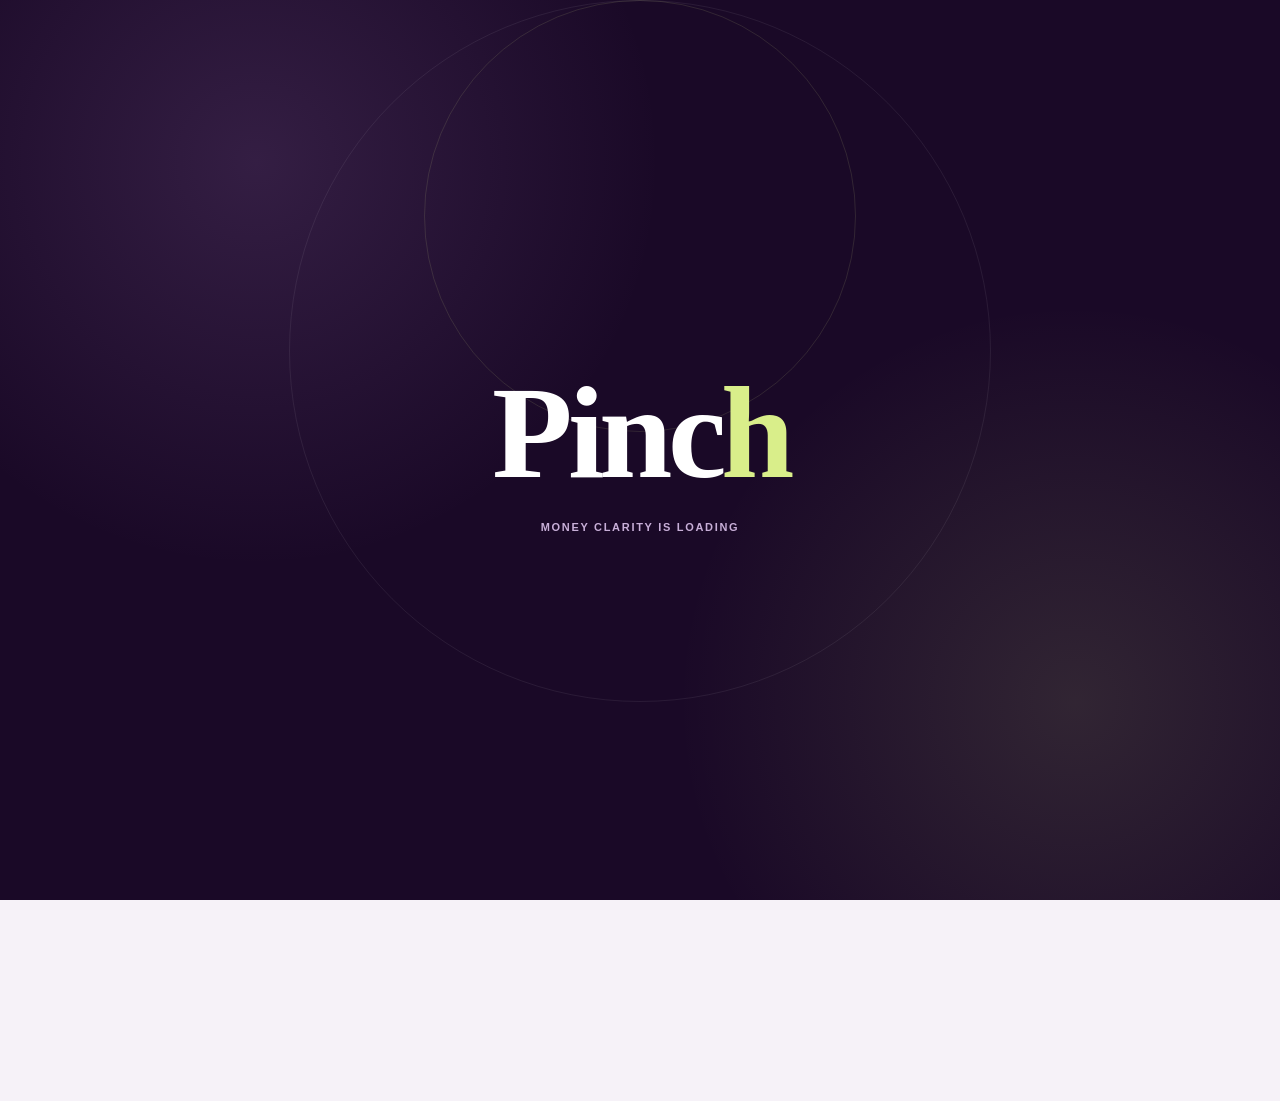
==== index.html @ 9c38a136 "Build the Pinch student finance dashboard" ====
<!doctype html>
<html lang="en">
  <head>
    <meta charset="UTF-8" />
    <meta name="viewport" content="width=device-width, initial-scale=1.0" />
    <meta
      name="description"
      content="Pinch helps college students understand their money, track connected accounts, and build SMART financial goals."
    />
    <meta name="theme-color" content="#241033" />
    <title>Pinch — Student money, made clearer</title>
    <link rel="stylesheet" href="styles.css" />
  </head>
  <body>
    <a class="skip-link" href="#main-content">Skip to dashboard</a>

    <div class="loader" id="loader" aria-label="Loading Pinch" role="status">
      <div class="loader-word" aria-hidden="true">
        <span>P</span><span>i</span><span>n</span><span>c</span><span>h</span>
      </div>
      <p>Money clarity is loading</p>
    </div>

    <div class="app" id="app" aria-hidden="true">
      <aside class="sidebar">
        <a class="wordmark" href="#" aria-label="Pinch home">
          <span class="wordmark-dot" aria-hidden="true"></span>
          Pinch
        </a>

        <nav class="sidebar-nav" aria-label="Primary navigation">
          <p class="nav-label">Your space</p>
          <a class="nav-link is-active" href="#overview" aria-current="page">
            <span class="nav-symbol" aria-hidden="true">⌂</span>
            Overview
          </a>
          <a class="nav-link" href="#accounts">
            <span class="nav-symbol" aria-hidden="true">▣</span>
            Accounts
          </a>
          <a class="nav-link" href="#goals">
            <span class="nav-symbol" aria-hidden="true">◎</span>
            SMART goals
          </a>
          <a class="nav-link" href="#activity">
            <span class="nav-symbol" aria-hidden="true">↕</span>
            Activity
          </a>
        </nav>

        <article class="sidebar-callout">
          <div class="callout-icon" aria-hidden="true">✦</div>
          <p class="eyebrow light">Weekly check-in</p>
          <h2>You’re $24 under your dining plan.</h2>
          <button type="button" id="review-spending">Review spending <span aria-hidden="true">→</span></button>
        </article>

        <button class="student-profile" type="button" aria-label="Open profile settings">
          <span class="avatar">MS</span>
          <span class="student-profile-copy">
            <strong>Maya S.</strong>
            <small>State University · 2028</small>
          </span>
          <span aria-hidden="true">•••</span>
        </button>
      </aside>

      <div class="workspace">
        <header class="mobile-header">
          <a class="wordmark" href="#" aria-label="Pinch home">
            <span class="wordmark-dot" aria-hidden="true"></span>
            Pinch
          </a>
          <button class="button button-primary button-small" type="button" data-open-transaction>
            <span aria-hidden="true">＋</span> Add
          </button>
        </header>

        <main id="main-content" tabindex="-1">
          <section class="page-heading" id="overview">
            <div>
              <p class="eyebrow" id="today-label">Sunday, October 18</p>
              <h1>Good <span id="day-period">morning</span>, Maya.</h1>
              <p>Here’s how your money is looking between classes.</p>
            </div>
            <div class="heading-actions">
              <button class="icon-button notification-button" type="button" aria-label="Notifications">
                <span aria-hidden="true">♢</span>
                <i aria-hidden="true"></i>
              </button>
              <button class="button button-primary" type="button" data-open-transaction>
                <span aria-hidden="true">＋</span> Add transaction
              </button>
            </div>
          </section>

          <section class="dashboard-grid" aria-label="Financial overview">
            <article class="balance-card">
              <div class="card-topline">
                <div>
                  <p class="eyebrow light">Total balance</p>
                  <div class="balance-amount">
                    <strong class="private-money" id="total-balance">$2,846.20</strong>
                    <button class="privacy-button" id="privacy-button" type="button" aria-label="Hide money amounts" aria-pressed="false">
                      <span aria-hidden="true">◉</span>
                    </button>
                  </div>
                </div>
                <span class="change-pill"><span aria-hidden="true">↗</span> 8.4%</span>
              </div>

              <p class="balance-note">Across 3 connected accounts</p>

              <div class="balance-breakdown">
                <div>
                  <span>Safe to spend</span>
                  <strong class="private-money" id="safe-to-spend">$486.20</strong>
                </div>
                <div>
                  <span>Set aside for goals</span>
                  <strong class="private-money" id="goal-total">$1,120.00</strong>
                </div>
              </div>

              <div class="balance-orbit orbit-a" aria-hidden="true"></div>
              <div class="balance-orbit orbit-b" aria-hidden="true"></div>
            </article>

            <article class="panel spending-panel" id="activity">
              <div class="panel-heading">
                <div>
                  <p class="eyebrow">Spending pulse</p>
                  <h2 id="spending-title">This month</h2>
                </div>
                <label class="select-wrap">
                  <span class="sr-only">Spending period</span>
                  <select id="spending-period">
                    <option value="week">Week</option>
                    <option value="month" selected>Month</option>
                    <option value="semester">Semester</option>
                  </select>
                </label>
              </div>

              <div class="spending-summary">
                <strong class="private-money" id="spending-amount">$742.80</strong>
                <span id="spending-comparison">12% less than last month</span>
              </div>

              <div class="bar-chart" id="spending-chart" role="img" aria-label="Monthly spending bar chart"></div>
              <div class="chart-labels" id="chart-labels" aria-hidden="true"></div>
            </article>

            <article class="panel accounts-panel" id="accounts">
              <div class="panel-heading">
                <div>
                  <p class="eyebrow">Connected accounts</p>
                  <h2>Your banks</h2>
                </div>
                <button class="text-button" id="connect-account" type="button">Connect <span aria-hidden="true">＋</span></button>
              </div>

              <div class="account-list" id="account-list">
                <div class="account-row">
                  <span class="account-icon checking" aria-hidden="true">C</span>
                  <div class="account-copy">
                    <strong>Campus Checking</strong>
                    <span>•••• 2048 · Updated now</span>
                  </div>
                  <strong class="private-money account-balance">$1,486.20</strong>
                </div>
                <div class="account-row">
                  <span class="account-icon savings" aria-hidden="true">S</span>
                  <div class="account-copy">
                    <strong>Student Savings</strong>
                    <span>•••• 7712 · Updated now</span>
                  </div>
                  <strong class="private-money account-balance">$1,320.00</strong>
                </div>
                <div class="account-row">
                  <span class="account-icon cash" aria-hidden="true">$</span>
                  <div class="account-copy">
                    <strong>Cash wallet</strong>
                    <span>Manually tracked</span>
                  </div>
                  <strong class="private-money account-balance">$40.00</strong>
                </div>
              </div>

              <button class="account-footer" id="manage-accounts" type="button">
                Manage connected accounts <span aria-hidden="true">→</span>
              </button>
            </article>

            <article class="panel goals-panel" id="goals">
              <div class="panel-heading">
                <div>
                  <p class="eyebrow">SMART goals</p>
                  <h2>What you’re building</h2>
                </div>
                <button class="button button-secondary button-small" type="button" data-open-goal>
                  <span aria-hidden="true">＋</span> New goal
                </button>
              </div>

              <div class="goal-list" id="goal-list"></div>
            </article>

            <article class="panel insight-panel">
              <div class="insight-symbol" aria-hidden="true">✦</div>
              <div>
                <p class="eyebrow">Pinch insight</p>
                <h2>Your weekend spending is trending down.</h2>
                <p>Keeping this pace could put an extra <strong class="private-money">$68</strong> toward your emergency fund this month.</p>
              </div>
              <button class="text-button" id="use-insight" type="button">Move $68 to goal <span aria-hidden="true">→</span></button>
            </article>
          </section>
        </main>

        <nav class="mobile-nav" aria-label="Mobile navigation">
          <a class="mobile-nav-link is-active" href="#overview"><span aria-hidden="true">⌂</span>Home</a>
          <a class="mobile-nav-link" href="#accounts"><span aria-hidden="true">▣</span>Accounts</a>
          <a class="mobile-nav-link" href="#goals"><span aria-hidden="true">◎</span>Goals</a>
          <a class="mobile-nav-link" href="#activity"><span aria-hidden="true">↕</span>Activity</a>
        </nav>
      </div>
    </div>

    <dialog class="modal" id="transaction-modal" aria-labelledby="transaction-title">
      <form id="transaction-form" method="dialog">
        <div class="modal-heading">
          <div>
            <p class="eyebrow">Quick update</p>
            <h2 id="transaction-title">Add a transaction</h2>
          </div>
          <button class="modal-close" type="button" data-close-modal aria-label="Close dialog">×</button>
        </div>

        <div class="segmented-control" aria-label="Transaction type">
          <button class="segment is-active" type="button" data-transaction-type="expense">Money out</button>
          <button class="segment" type="button" data-transaction-type="income">Money in</button>
        </div>
        <input id="transaction-type" type="hidden" value="expense" />

        <label class="amount-input">
          <span>Amount</span>
          <div><b>$</b><input id="transaction-amount" type="number" min="0.01" step="0.01" placeholder="0.00" required /></div>
        </label>
        <div class="form-grid">
          <label>
            <span>Description</span>
            <input id="transaction-description" type="text" maxlength="50" placeholder="Coffee, paycheck, books..." required />
          </label>
          <label>
            <span>Category</span>
            <select id="transaction-category">
              <option>Food</option>
              <option>School</option>
              <option>Housing</option>
              <option>Transport</option>
              <option>Fun</option>
              <option>Income</option>
              <option>Other</option>
            </select>
          </label>
        </div>
        <label>
          <span>Date</span>
          <input id="transaction-date" type="date" required />
        </label>
        <div class="modal-actions">
          <button class="button button-secondary" type="button" data-close-modal>Cancel</button>
          <button class="button button-primary" type="submit">Save transaction</button>
        </div>
      </form>
    </dialog>

    <dialog class="modal goal-modal" id="goal-modal" aria-labelledby="goal-title">
      <form id="goal-form" method="dialog">
        <div class="modal-heading">
          <div>
            <p class="eyebrow">Plan with purpose</p>
            <h2 id="goal-title">Create a SMART goal</h2>
          </div>
          <button class="modal-close" type="button" data-close-modal aria-label="Close dialog">×</button>
        </div>

        <p class="modal-intro">Make it specific, measurable, achievable, relevant, and time-bound.</p>
        <label>
          <span>What are you saving for?</span>
          <input id="goal-name" type="text" maxlength="45" placeholder="Emergency fund" required />
        </label>
        <div class="form-grid">
          <label>
            <span>Target amount</span>
            <input id="goal-target" type="number" min="25" step="25" placeholder="$500" required />
          </label>
          <label>
            <span>Target date</span>
            <input id="goal-date" type="date" required />
          </label>
        </div>
        <label>
          <span>Why does this matter?</span>
          <input id="goal-reason" type="text" maxlength="70" placeholder="So an unexpected expense doesn’t derail my semester" required />
        </label>
        <div class="smart-checklist" aria-label="SMART goal checklist">
          <span><i>S</i> Specific</span>
          <span><i>M</i> Measurable</span>
          <span><i>A</i> Achievable</span>
          <span><i>R</i> Relevant</span>
          <span><i>T</i> Time-bound</span>
        </div>
        <div class="modal-actions">
          <button class="button button-secondary" type="button" data-close-modal>Cancel</button>
          <button class="button button-primary" type="submit">Create goal</button>
        </div>
      </form>
    </dialog>

    <div class="toast" id="toast" role="status" aria-live="polite"></div>
    <script src="script.js"></script>
  </body>
</html>
---- styles.css ----
:root {
  --purple-950: #1a0927;
  --purple-900: #241033;
  --purple-850: #2d1540;
  --purple-800: #3a1c50;
  --purple-700: #55306e;
  --purple-500: #8f66a7;
  --lavender-300: #c8afd8;
  --lavender-200: #ded0e8;
  --lavender-100: #eee7f3;
  --lavender-50: #f6f2f8;
  --cream: #fcfaf5;
  --ink: #231c27;
  --muted: #746b79;
  --line: #e5dfe8;
  --lime: #d9ee8a;
  --lime-ink: #34420b;
  --orange: #f2a56f;
  --rose: #d98296;
  --blue: #7aa7d8;
  --white: #ffffff;
  --shadow: 0 22px 55px rgba(43, 24, 54, 0.08);
  --sidebar: 252px;
  --radius-lg: 28px;
  --radius-md: 18px;
}

* {
  box-sizing: border-box;
}

html {
  scroll-behavior: smooth;
}

body {
  min-width: 320px;
  margin: 0;
  background: var(--lavender-50);
  color: var(--ink);
  font-family: Inter, ui-sans-serif, -apple-system, BlinkMacSystemFont, "Segoe UI", sans-serif;
  -webkit-font-smoothing: antialiased;
}

button,
input,
select {
  font: inherit;
}

button,
a {
  -webkit-tap-highlight-color: transparent;
}

button:focus-visible,
a:focus-visible,
input:focus-visible,
select:focus-visible {
  outline: 3px solid var(--orange);
  outline-offset: 3px;
}

.skip-link {
  position: fixed;
  z-index: 200;
  top: 12px;
  left: 12px;
  padding: 11px 15px;
  border-radius: 12px;
  background: var(--lime);
  color: var(--purple-950);
  font-weight: 800;
  text-decoration: none;
  transform: translateY(-150%);
}

.skip-link:focus {
  transform: translateY(0);
}

.sr-only {
  position: absolute;
  width: 1px;
  height: 1px;
  padding: 0;
  margin: -1px;
  overflow: hidden;
  clip: rect(0, 0, 0, 0);
  white-space: nowrap;
  border: 0;
}

.loader {
  position: fixed;
  z-index: 150;
  inset: 0;
  display: grid;
  align-content: center;
  justify-items: center;
  background:
    radial-gradient(circle at 20% 18%, rgba(180, 133, 207, 0.17), transparent 32%),
    radial-gradient(circle at 84% 78%, rgba(217, 238, 138, 0.12), transparent 31%),
    var(--purple-950);
  color: white;
  transition: opacity 500ms ease, visibility 500ms ease;
}

.loader::before,
.loader::after {
  content: "";
  position: absolute;
  border: 1px solid rgba(255, 255, 255, 0.07);
  border-radius: 50%;
}

.loader::before {
  width: min(72vw, 700px);
  aspect-ratio: 1;
  animation: orbit 15s linear infinite;
}

.loader::after {
  width: min(48vw, 430px);
  aspect-ratio: 1;
  border-color: rgba(217, 238, 138, 0.12);
  animation: orbit 10s linear infinite reverse;
}

.loader.is-hidden {
  visibility: hidden;
  opacity: 0;
  pointer-events: none;
}

.loader-word {
  position: relative;
  z-index: 2;
  display: flex;
  gap: 2px;
  font-family: Georgia, "Times New Roman", serif;
  font-size: clamp(62px, 12vw, 132px);
  font-weight: 600;
  letter-spacing: -7px;
  line-height: 1;
}

.loader-word span {
  display: inline-block;
  animation: letterRise 900ms cubic-bezier(0.16, 1, 0.3, 1) both;
}

.loader-word span:nth-child(2) { animation-delay: 80ms; }
.loader-word span:nth-child(3) { animation-delay: 160ms; }
.loader-word span:nth-child(4) { animation-delay: 240ms; }
.loader-word span:nth-child(5) { animation-delay: 320ms; color: var(--lime); }

.loader p {
  position: relative;
  z-index: 2;
  margin: 22px 0 0;
  color: var(--lavender-300);
  font-size: 11px;
  font-weight: 800;
  letter-spacing: 1.7px;
  text-transform: uppercase;
  animation: fadeIn 800ms 500ms ease both;
}

@keyframes letterRise {
  from { opacity: 0; transform: translateY(45px) rotate(5deg); }
  to { opacity: 1; transform: translateY(0) rotate(0); }
}

@keyframes orbit {
  to { transform: rotate(360deg); }
}

@keyframes fadeIn {
  from { opacity: 0; }
  to { opacity: 1; }
}

.app {
  min-height: 100vh;
  opacity: 0;
  transition: opacity 450ms ease;
}

.app.is-ready {
  opacity: 1;
}

.sidebar {
  position: fixed;
  z-index: 20;
  inset: 0 auto 0 0;
  width: var(--sidebar);
  display: flex;
  flex-direction: column;
  padding: 32px 22px 24px;
  overflow-y: auto;
  background:
    linear-gradient(155deg, rgba(112, 70, 135, 0.17), transparent 40%),
    var(--purple-900);
  color: white;
}

.wordmark {
  display: inline-flex;
  align-items: center;
  gap: 10px;
  color: inherit;
  font-family: Georgia, "Times New Roman", serif;
  font-size: 28px;
  font-weight: 700;
  letter-spacing: -1.4px;
  text-decoration: none;
}

.wordmark-dot {
  position: relative;
  width: 29px;
  height: 29px;
  overflow: hidden;
  border-radius: 50% 50% 50% 12%;
  background: var(--lime);
}

.wordmark-dot::after {
  content: "";
  position: absolute;
  width: 13px;
  height: 13px;
  top: 8px;
  left: 8px;
  border: 3px solid var(--purple-900);
  border-right-color: transparent;
  border-radius: 50%;
}

.sidebar-nav {
  margin-top: 66px;
}

.nav-label,
.eyebrow {
  margin: 0;
  color: var(--muted);
  font-size: 10px;
  font-weight: 850;
  letter-spacing: 1.4px;
  text-transform: uppercase;
}

.nav-label {
  margin: 0 12px 12px;
  color: #a993b6;
}

.eyebrow.light {
  color: var(--lavender-300);
}

.nav-link {
  display: flex;
  align-items: center;
  gap: 12px;
  margin: 4px 0;
  padding: 12px 13px;
  border-radius: 13px;
  color: #c3b1cd;
  font-size: 13px;
  font-weight: 750;
  text-decoration: none;
  transition: background 160ms ease, color 160ms ease, transform 160ms ease;
}

.nav-link:hover {
  color: white;
  background: rgba(255, 255, 255, 0.07);
  transform: translateX(2px);
}

.nav-link.is-active {
  background: var(--lime);
  color: var(--purple-950);
}

.nav-symbol {
  width: 23px;
  font-size: 19px;
  text-align: center;
}

.sidebar-callout {
  position: relative;
  margin-top: auto;
  padding: 18px;
  overflow: hidden;
  border: 1px solid rgba(255, 255, 255, 0.09);
  border-radius: 20px;
  background: rgba(255, 255, 255, 0.055);
}

.sidebar-callout::after {
  content: "";
  position: absolute;
  width: 110px;
  height: 110px;
  right: -62px;
  bottom: -69px;
  border: 18px solid rgba(217, 238, 138, 0.08);
  border-radius: 50%;
}

.callout-icon {
  display: grid;
  width: 36px;
  height: 36px;
  margin-bottom: 20px;
  place-items: center;
  border-radius: 50%;
  background: var(--lime);
  color: var(--purple-950);
}

.sidebar-callout h2 {
  margin: 8px 0 13px;
  font-family: Georgia, serif;
  font-size: 18px;
  font-weight: 500;
  line-height: 1.25;
}

.sidebar-callout button {
  position: relative;
  z-index: 1;
  padding: 0;
  border: 0;
  background: none;
  color: var(--lime);
  font-size: 11px;
  font-weight: 800;
  cursor: pointer;
}

.student-profile {
  display: flex;
  width: 100%;
  align-items: center;
  gap: 10px;
  margin-top: 17px;
  padding: 7px 4px;
  border: 0;
  background: none;
  color: white;
  text-align: left;
  cursor: pointer;
}

.avatar {
  display: grid;
  width: 38px;
  height: 38px;
  flex: 0 0 auto;
  place-items: center;
  border-radius: 50%;
  background: var(--orange);
  color: #542b19;
  font-size: 11px;
  font-weight: 900;
}

.student-profile-copy {
  display: flex;
  min-width: 0;
  flex: 1;
  flex-direction: column;
  gap: 3px;
}

.student-profile-copy strong {
  font-size: 12px;
}

.student-profile-copy small {
  overflow: hidden;
  color: #a993b6;
  font-size: 9px;
  text-overflow: ellipsis;
  white-space: nowrap;
}

.workspace {
  min-height: 100vh;
  margin-left: var(--sidebar);
}

.mobile-header,
.mobile-nav {
  display: none;
}

#main-content {
  max-width: 1500px;
  margin: 0 auto;
  padding: 48px clamp(28px, 4vw, 66px) 76px;
  outline: none;
}

.page-heading {
  display: flex;
  align-items: flex-end;
  justify-content: space-between;
  gap: 28px;
  margin-bottom: 30px;
}

.page-heading h1 {
  margin: 7px 0 4px;
  font-family: Georgia, "Times New Roman", serif;
  font-size: clamp(38px, 4vw, 57px);
  font-weight: 500;
  letter-spacing: -2.2px;
  line-height: 1;
}

.page-heading > div:first-child > p:last-child {
  margin: 11px 0 0;
  color: var(--muted);
  font-size: 13px;
}

.heading-actions {
  display: flex;
  align-items: center;
  gap: 10px;
}

.button {
  display: inline-flex;
  min-height: 48px;
  align-items: center;
  justify-content: center;
  gap: 7px;
  padding: 0 18px;
  border-radius: 14px;
  font-size: 12px;
  font-weight: 850;
  cursor: pointer;
  transition: transform 160ms ease, box-shadow 160ms ease, background 160ms ease;
}

.button:hover {
  transform: translateY(-2px);
}

.button:active {
  transform: translateY(0);
}

.button-primary {
  border: 1px solid var(--purple-900);
  background: var(--purple-900);
  color: white;
  box-shadow: 0 10px 25px rgba(36, 16, 51, 0.16);
}

.button-primary:hover {
  background: var(--purple-800);
  box-shadow: 0 14px 30px rgba(36, 16, 51, 0.22);
}

.button-secondary {
  border: 1px solid var(--line);
  background: white;
  color: var(--purple-900);
}

.button-secondary:hover {
  background: var(--lavender-50);
}

.button-small {
  min-height: 39px;
  padding: 0 13px;
  border-radius: 11px;
  font-size: 10px;
}

.icon-button {
  position: relative;
  display: grid;
  width: 47px;
  height: 47px;
  place-items: center;
  border: 1px solid var(--line);
  border-radius: 14px;
  background: white;
  color: var(--purple-800);
  cursor: pointer;
}

.notification-button i {
  position: absolute;
  width: 7px;
  height: 7px;
  top: 10px;
  right: 10px;
  border: 2px solid white;
  border-radius: 50%;
  background: var(--rose);
}

.dashboard-grid {
  display: grid;
  grid-template-columns: minmax(0, 1.15fr) minmax(320px, 0.85fr);
  gap: 18px;
}

.panel,
.balance-card {
  border-radius: var(--radius-lg);
  box-shadow: var(--shadow);
}

.panel {
  padding: 25px;
  border: 1px solid rgba(60, 36, 72, 0.065);
  background: rgba(255, 255, 255, 0.92);
}

.panel-heading,
.card-topline {
  display: flex;
  align-items: flex-start;
  justify-content: space-between;
  gap: 16px;
}

.panel h2 {
  margin: 6px 0 0;
  font-family: Georgia, serif;
  font-size: 25px;
  font-weight: 500;
  letter-spacing: -0.7px;
}

.balance-card {
  position: relative;
  min-height: 320px;
  overflow: hidden;
  padding: 29px;
  background:
    linear-gradient(140deg, rgba(122, 74, 145, 0.2), transparent 45%),
    var(--purple-900);
  color: white;
}

.balance-card .eyebrow {
  color: var(--lavender-300);
}

.balance-amount {
  position: relative;
  z-index: 2;
  display: flex;
  align-items: center;
  gap: 12px;
  margin-top: 14px;
}

.balance-amount strong {
  font-family: Georgia, serif;
  font-size: clamp(45px, 5vw, 68px);
  font-weight: 500;
  letter-spacing: -2.9px;
  line-height: 0.95;
}

.privacy-button {
  display: grid;
  width: 32px;
  height: 32px;
  place-items: center;
  border: 1px solid rgba(255, 255, 255, 0.15);
  border-radius: 50%;
  background: rgba(255, 255, 255, 0.06);
  color: #cbbbd4;
  cursor: pointer;
}

.change-pill {
  position: relative;
  z-index: 2;
  padding: 7px 10px;
  border-radius: 999px;
  background: var(--lime);
  color: var(--lime-ink);
  font-size: 10px;
  font-weight: 900;
}

.balance-note {
  position: relative;
  z-index: 2;
  margin: 12px 0 50px;
  color: #ad9bb8;
  font-size: 11px;
}

.balance-breakdown {
  position: relative;
  z-index: 2;
  display: grid;
  grid-template-columns: 1fr 1fr;
  gap: 18px;
  padding-top: 21px;
  border-top: 1px solid rgba(255, 255, 255, 0.13);
}

.balance-breakdown div {
  display: flex;
  flex-direction: column;
  gap: 7px;
}

.balance-breakdown span {
  color: #ad9bb8;
  font-size: 10px;
}

.balance-breakdown strong {
  font-size: 15px;
}

.balance-orbit {
  position: absolute;
  border: 1px solid rgba(217, 238, 138, 0.1);
  border-radius: 50%;
}

.orbit-a {
  width: 360px;
  height: 360px;
  right: -210px;
  bottom: -180px;
}

.orbit-b {
  width: 210px;
  height: 210px;
  right: -92px;
  bottom: -68px;
  border-width: 28px;
  border-color: rgba(217, 238, 138, 0.035);
}

.select-wrap select {
  min-height: 34px;
  padding: 0 29px 0 10px;
  border: 1px solid var(--line);
  border-radius: 10px;
  background: var(--lavender-50);
  color: var(--muted);
  font-size: 10px;
  font-weight: 800;
  cursor: pointer;
}

.spending-summary {
  display: flex;
  align-items: baseline;
  gap: 10px;
  margin: 25px 0 18px;
}

.spending-summary strong {
  font-family: Georgia, serif;
  font-size: 33px;
  font-weight: 500;
  letter-spacing: -1px;
}

.spending-summary span {
  color: #5f7d25;
  font-size: 9px;
  font-weight: 800;
}

.bar-chart {
  height: 116px;
  display: flex;
  align-items: flex-end;
  justify-content: space-between;
  gap: clamp(5px, 1.4vw, 12px);
  padding: 8px 2px 0;
  border-bottom: 1px solid var(--line);
  background: repeating-linear-gradient(to bottom, transparent, transparent 35px, rgba(83, 55, 96, 0.055) 36px);
}

.chart-bar {
  position: relative;
  width: 100%;
  max-width: 28px;
  min-height: 5px;
  border-radius: 7px 7px 2px 2px;
  background: var(--lavender-200);
  transform-origin: bottom;
  animation: growBar 600ms ease both;
  transition: background 160ms ease;
}

.chart-bar:hover,
.chart-bar.is-highlighted {
  background: var(--purple-700);
}

.chart-bar::after {
  content: attr(data-value);
  position: absolute;
  left: 50%;
  bottom: calc(100% + 7px);
  padding: 4px 6px;
  border-radius: 6px;
  background: var(--purple-900);
  color: white;
  font-size: 8px;
  opacity: 0;
  pointer-events: none;
  transform: translateX(-50%) translateY(3px);
  transition: 150ms ease;
}

.chart-bar:hover::after,
.chart-bar:focus::after {
  opacity: 1;
  transform: translateX(-50%) translateY(0);
}

@keyframes growBar {
  from { transform: scaleY(0); }
  to { transform: scaleY(1); }
}

.chart-labels {
  display: flex;
  justify-content: space-between;
  gap: 7px;
  padding-top: 8px;
}

.chart-labels span {
  width: 100%;
  max-width: 28px;
  color: var(--muted);
  font-size: 8px;
  text-align: center;
}

.accounts-panel {
  grid-row: span 2;
}

.text-button {
  padding: 7px 0;
  border: 0;
  background: transparent;
  color: var(--purple-700);
  font-size: 10px;
  font-weight: 850;
  cursor: pointer;
}

.text-button:hover {
  color: var(--purple-900);
}

.account-list {
  margin-top: 23px;
}

.account-row {
  display: grid;
  grid-template-columns: 41px 1fr auto;
  align-items: center;
  gap: 12px;
  padding: 15px 0;
  border-bottom: 1px solid var(--line);
}

.account-icon {
  display: grid;
  width: 41px;
  height: 41px;
  place-items: center;
  border-radius: 13px;
  font-family: Georgia, serif;
  font-weight: 800;
}

.account-icon.checking {
  background: #eee2f3;
  color: var(--purple-700);
}

.account-icon.savings {
  background: #eaf1cf;
  color: #647b24;
}

.account-icon.cash {
  background: #f8e7dc;
  color: #9a542f;
}

.account-copy {
  display: flex;
  min-width: 0;
  flex-direction: column;
  gap: 4px;
}

.account-copy strong {
  overflow: hidden;
  font-size: 12px;
  text-overflow: ellipsis;
  white-space: nowrap;
}

.account-copy span {
  color: var(--muted);
  font-size: 9px;
}

.account-balance {
  font-size: 12px;
}

.account-footer {
  display: flex;
  width: 100%;
  align-items: center;
  justify-content: space-between;
  margin-top: 14px;
  padding: 13px 14px;
  border: 0;
  border-radius: 12px;
  background: var(--lavender-50);
  color: var(--purple-700);
  font-size: 10px;
  font-weight: 800;
  cursor: pointer;
}

.goals-panel {
  min-height: 325px;
}

.goal-list {
  display: grid;
  grid-template-columns: repeat(2, minmax(0, 1fr));
  gap: 12px;
  margin-top: 22px;
}

.goal-card {
  position: relative;
  min-width: 0;
  padding: 17px;
  overflow: hidden;
  border: 1px solid var(--line);
  border-radius: 18px;
  background: var(--lavender-50);
}

.goal-card::after {
  content: "";
  position: absolute;
  width: 80px;
  height: 80px;
  right: -47px;
  top: -49px;
  border: 13px solid var(--goal-color);
  border-radius: 50%;
  opacity: 0.11;
}

.goal-card-top {
  display: flex;
  align-items: flex-start;
  justify-content: space-between;
  gap: 8px;
}

.goal-symbol {
  display: grid;
  width: 34px;
  height: 34px;
  place-items: center;
  border-radius: 11px;
  background: color-mix(in srgb, var(--goal-color) 18%, white);
  color: var(--goal-color);
  font-weight: 900;
}

.smart-badge {
  padding: 5px 7px;
  border-radius: 999px;
  background: white;
  color: var(--muted);
  font-size: 7px;
  font-weight: 900;
  letter-spacing: 0.7px;
}

.goal-card h3 {
  margin: 18px 0 5px;
  overflow: hidden;
  font-size: 13px;
  text-overflow: ellipsis;
  white-space: nowrap;
}

.goal-card > p {
  min-height: 26px;
  margin: 0 0 15px;
  color: var(--muted);
  font-size: 9px;
  line-height: 1.45;
}

.goal-progress {
  height: 6px;
  overflow: hidden;
  border-radius: 999px;
  background: var(--lavender-200);
}

.goal-progress span {
  display: block;
  height: 100%;
  border-radius: inherit;
  background: var(--goal-color);
}

.goal-stats {
  display: flex;
  justify-content: space-between;
  gap: 8px;
  margin-top: 9px;
  color: var(--muted);
  font-size: 8px;
}

.goal-stats strong {
  color: var(--ink);
}

.insight-panel {
  position: relative;
  display: grid;
  grid-template-columns: 44px 1fr auto;
  align-items: center;
  gap: 16px;
  grid-column: 1 / -1;
  overflow: hidden;
  background: #edf3d8;
}

.insight-symbol {
  display: grid;
  width: 44px;
  height: 44px;
  place-items: center;
  border-radius: 15px;
  background: var(--lime);
  color: var(--purple-900);
}

.insight-panel h2 {
  margin-top: 4px;
  font-size: 19px;
}

.insight-panel p:last-child {
  margin: 5px 0 0;
  color: #687251;
  font-size: 10px;
  line-height: 1.5;
}

.private-money.is-private {
  font-family: ui-monospace, SFMono-Regular, Menlo, monospace !important;
  letter-spacing: 2px !important;
}

.modal {
  width: min(555px, calc(100vw - 28px));
  max-height: calc(100vh - 28px);
  padding: 0;
  overflow: auto;
  border: 0;
  border-radius: 26px;
  background: var(--cream);
  color: var(--ink);
  box-shadow: 0 34px 110px rgba(26, 9, 39, 0.38);
}

.modal::backdrop {
  background: rgba(25, 8, 37, 0.68);
  backdrop-filter: blur(6px);
}

.modal form {
  padding: 28px;
}

.modal-heading {
  display: flex;
  align-items: flex-start;
  justify-content: space-between;
  gap: 18px;
}

.modal-heading h2 {
  margin: 6px 0 0;
  font-family: Georgia, serif;
  font-size: 31px;
  font-weight: 500;
  letter-spacing: -1px;
}

.modal-close {
  width: 36px;
  height: 36px;
  flex: 0 0 auto;
  border: 1px solid var(--line);
  border-radius: 50%;
  background: white;
  color: var(--purple-900);
  font-size: 24px;
  line-height: 1;
  cursor: pointer;
}

.modal label {
  display: flex;
  flex-direction: column;
  gap: 7px;
  margin-top: 16px;
  color: var(--muted);
  font-size: 10px;
  font-weight: 800;
}

.modal input,
.modal select {
  width: 100%;
  min-height: 45px;
  padding: 0 12px;
  border: 1px solid var(--line);
  border-radius: 11px;
  background: white;
  color: var(--ink);
  outline: none;
}

.modal input:focus,
.modal select:focus {
  border-color: var(--purple-700);
  box-shadow: 0 0 0 3px rgba(85, 48, 110, 0.1);
}

.segmented-control {
  display: grid;
  grid-template-columns: 1fr 1fr;
  gap: 5px;
  margin: 24px 0 5px;
  padding: 5px;
  border-radius: 13px;
  background: var(--lavender-100);
}

.segment {
  min-height: 38px;
  border: 0;
  border-radius: 9px;
  background: transparent;
  color: var(--muted);
  font-size: 10px;
  font-weight: 850;
  cursor: pointer;
}

.segment.is-active {
  background: white;
  color: var(--purple-900);
  box-shadow: 0 4px 11px rgba(43, 24, 54, 0.08);
}

.amount-input > div {
  display: flex;
  align-items: center;
  padding: 6px 13px;
  border: 1px solid var(--line);
  border-radius: 13px;
  background: white;
}

.amount-input > div:focus-within {
  border-color: var(--purple-700);
  box-shadow: 0 0 0 3px rgba(85, 48, 110, 0.1);
}

.amount-input b {
  color: var(--purple-700);
  font-family: Georgia, serif;
  font-size: 25px;
}

.amount-input input {
  min-height: 49px;
  padding-left: 8px;
  border: 0;
  box-shadow: none !important;
  font-family: Georgia, serif;
  font-size: 33px;
}

.form-grid {
  display: grid;
  grid-template-columns: 1.15fr 0.85fr;
  gap: 13px;
}

.modal-actions {
  display: flex;
  justify-content: flex-end;
  gap: 9px;
  margin-top: 26px;
}

.modal-intro {
  margin: 13px 0 3px;
  color: var(--muted);
  font-size: 11px;
  line-height: 1.55;
}

.smart-checklist {
  display: flex;
  flex-wrap: wrap;
  gap: 7px;
  margin-top: 18px;
}

.smart-checklist span {
  display: inline-flex;
  align-items: center;
  gap: 5px;
  padding: 6px 8px;
  border-radius: 999px;
  background: var(--lavender-100);
  color: var(--purple-700);
  font-size: 8px;
  font-weight: 800;
}

.smart-checklist i {
  display: grid;
  width: 16px;
  height: 16px;
  place-items: center;
  border-radius: 50%;
  background: var(--purple-900);
  color: white;
  font-size: 7px;
  font-style: normal;
}

.toast {
  position: fixed;
  z-index: 180;
  right: 24px;
  bottom: 24px;
  max-width: calc(100vw - 48px);
  padding: 13px 17px;
  border-radius: 12px;
  background: var(--purple-950);
  color: white;
  font-size: 11px;
  font-weight: 750;
  box-shadow: 0 18px 45px rgba(26, 9, 39, 0.28);
  opacity: 0;
  pointer-events: none;
  transform: translateY(14px);
  transition: 200ms ease;
}

.toast.is-visible {
  opacity: 1;
  transform: translateY(0);
}

@media (max-width: 1120px) {
  .dashboard-grid {
    grid-template-columns: 1fr;
  }

  .accounts-panel {
    grid-row: auto;
  }

  .insight-panel {
    grid-column: auto;
  }
}

@media (max-width: 780px) {
  :root {
    --radius-lg: 23px;
  }

  .sidebar {
    display: none;
  }

  .workspace {
    margin-left: 0;
    padding-bottom: 79px;
  }

  .mobile-header {
    position: sticky;
    z-index: 20;
    top: 0;
    display: flex;
    align-items: center;
    justify-content: space-between;
    padding: 13px 17px;
    border-bottom: 1px solid rgba(43, 24, 54, 0.08);
    background: rgba(246, 242, 248, 0.9);
    color: var(--purple-900);
    backdrop-filter: blur(15px);
  }

  .mobile-header .wordmark {
    font-size: 23px;
  }

  .mobile-header .wordmark-dot {
    width: 26px;
    height: 26px;
  }

  .mobile-header .wordmark-dot::after {
    width: 11px;
    height: 11px;
    top: 7px;
    left: 7px;
  }

  #main-content {
    padding: 27px 15px 42px;
  }

  .page-heading {
    align-items: flex-start;
    margin-bottom: 24px;
  }

  .page-heading h1 {
    font-size: 39px;
    letter-spacing: -1.6px;
  }

  .heading-actions {
    display: none;
  }

  .panel,
  .balance-card {
    padding: 21px;
  }

  .balance-card {
    min-height: 335px;
  }

  .balance-amount strong {
    font-size: 48px;
  }

  .balance-note {
    margin-bottom: 54px;
  }

  .goal-list {
    grid-template-columns: 1fr;
  }

  .insight-panel {
    grid-template-columns: 42px 1fr;
  }

  .insight-panel .text-button {
    grid-column: 2;
    justify-self: start;
  }

  .mobile-nav {
    position: fixed;
    z-index: 30;
    right: 10px;
    bottom: 9px;
    left: 10px;
    display: grid;
    grid-template-columns: repeat(4, 1fr);
    padding: 6px;
    border: 1px solid rgba(255, 255, 255, 0.09);
    border-radius: 18px;
    background: rgba(36, 16, 51, 0.96);
    box-shadow: 0 18px 45px rgba(26, 9, 39, 0.3);
    backdrop-filter: blur(13px);
  }

  .mobile-nav-link {
    display: flex;
    min-height: 51px;
    flex-direction: column;
    align-items: center;
    justify-content: center;
    gap: 3px;
    border-radius: 13px;
    color: #bcaac7;
    font-size: 8px;
    font-weight: 800;
    text-decoration: none;
  }

  .mobile-nav-link span {
    font-size: 18px;
  }

  .mobile-nav-link.is-active {
    background: var(--lime);
    color: var(--purple-950);
  }

  .modal form {
    padding: 23px 18px;
  }

  .form-grid {
    grid-template-columns: 1fr;
    gap: 0;
  }
}

@media (max-width: 420px) {
  .balance-amount strong {
    font-size: 42px;
  }

  .balance-breakdown {
    grid-template-columns: 1fr;
  }

  .balance-card {
    min-height: 385px;
  }

  .balance-note {
    margin-bottom: 38px;
  }

  .spending-summary {
    align-items: flex-start;
    flex-direction: column;
    gap: 4px;
  }

  .account-row {
    grid-template-columns: 38px 1fr;
  }

  .account-balance {
    grid-column: 2;
  }
}

@media (prefers-reduced-motion: reduce) {
  *,
  *::before,
  *::after {
    scroll-behavior: auto !important;
    animation-duration: 0.01ms !important;
    animation-iteration-count: 1 !important;
    transition-duration: 0.01ms !important;
  }
}
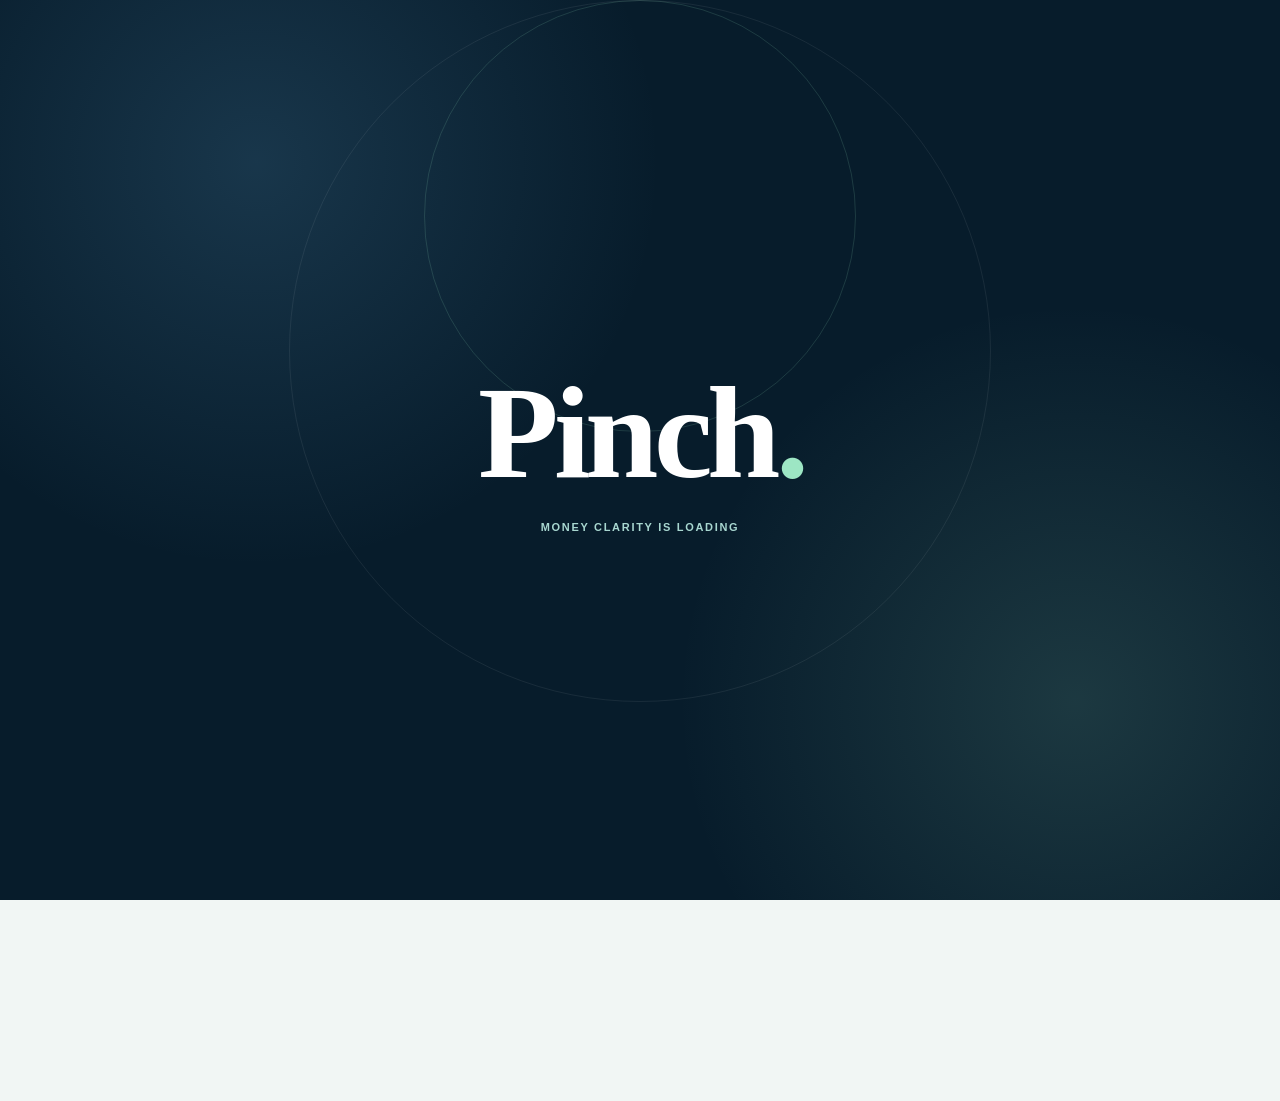
==== commit 5884a91d: "Refresh Pinch branding and color palette" ====
--- a/index.html
+++ b/index.html
@@ -7,25 +7,25 @@
       name="description"
       content="Pinch helps college students understand their money, track connected accounts, and build SMART financial goals."
     />
-    <meta name="theme-color" content="#241033" />
-    <title>Pinch — Student money, made clearer</title>
+    <meta name="theme-color" content="#102a43" />
+    <title>Pinch. — Student money, made clearer</title>
     <link rel="stylesheet" href="styles.css" />
   </head>
   <body>
     <a class="skip-link" href="#main-content">Skip to dashboard</a>
 
-    <div class="loader" id="loader" aria-label="Loading Pinch" role="status">
+    <div class="loader" id="loader" aria-label="Loading Pinch." role="status">
       <div class="loader-word" aria-hidden="true">
-        <span>P</span><span>i</span><span>n</span><span>c</span><span>h</span>
+        <span>P</span><span>i</span><span>n</span><span>c</span><span>h</span><span class="loader-period">.</span>
       </div>
       <p>Money clarity is loading</p>
     </div>
 
     <div class="app" id="app" aria-hidden="true">
       <aside class="sidebar">
-        <a class="wordmark" href="#" aria-label="Pinch home">
+        <a class="wordmark" href="#" aria-label="Pinch. home">
           <span class="wordmark-dot" aria-hidden="true"></span>
-          Pinch
+          Pinch<span class="wordmark-period">.</span>
         </a>
 
         <nav class="sidebar-nav" aria-label="Primary navigation">
@@ -67,9 +67,9 @@
 
       <div class="workspace">
         <header class="mobile-header">
-          <a class="wordmark" href="#" aria-label="Pinch home">
+          <a class="wordmark" href="#" aria-label="Pinch. home">
             <span class="wordmark-dot" aria-hidden="true"></span>
-            Pinch
+            Pinch<span class="wordmark-period">.</span>
           </a>
           <button class="button button-primary button-small" type="button" data-open-transaction>
             <span aria-hidden="true">＋</span> Add
--- a/styles.css
+++ b/styles.css
@@ -1,25 +1,25 @@
 :root {
-  --purple-950: #1a0927;
-  --purple-900: #241033;
-  --purple-850: #2d1540;
-  --purple-800: #3a1c50;
-  --purple-700: #55306e;
-  --purple-500: #8f66a7;
-  --lavender-300: #c8afd8;
-  --lavender-200: #ded0e8;
-  --lavender-100: #eee7f3;
-  --lavender-50: #f6f2f8;
-  --cream: #fcfaf5;
-  --ink: #231c27;
-  --muted: #746b79;
-  --line: #e5dfe8;
-  --lime: #d9ee8a;
-  --lime-ink: #34420b;
+  --purple-950: #071c2b;
+  --purple-900: #102a43;
+  --purple-850: #12364b;
+  --purple-800: #16495d;
+  --purple-700: #1f6673;
+  --purple-500: #4d919c;
+  --lavender-300: #a8d7d0;
+  --lavender-200: #cce6e0;
+  --lavender-100: #e2efec;
+  --lavender-50: #f1f6f4;
+  --cream: #fffaf1;
+  --ink: #15262d;
+  --muted: #68777b;
+  --line: #dbe5e1;
+  --lime: #9de6c4;
+  --lime-ink: #123b2b;
   --orange: #f2a56f;
-  --rose: #d98296;
-  --blue: #7aa7d8;
+  --rose: #ed7a75;
+  --blue: #63a8d5;
   --white: #ffffff;
-  --shadow: 0 22px 55px rgba(43, 24, 54, 0.08);
+  --shadow: 0 22px 55px rgba(7, 28, 43, 0.09);
   --sidebar: 252px;
   --radius-lg: 28px;
   --radius-md: 18px;
@@ -99,8 +99,8 @@
   align-content: center;
   justify-items: center;
   background:
-    radial-gradient(circle at 20% 18%, rgba(180, 133, 207, 0.17), transparent 32%),
-    radial-gradient(circle at 84% 78%, rgba(217, 238, 138, 0.12), transparent 31%),
+    radial-gradient(circle at 20% 18%, rgba(99, 168, 213, 0.19), transparent 32%),
+    radial-gradient(circle at 84% 78%, rgba(157, 230, 196, 0.14), transparent 31%),
     var(--purple-950);
   color: white;
   transition: opacity 500ms ease, visibility 500ms ease;
@@ -123,7 +123,7 @@
 .loader::after {
   width: min(48vw, 430px);
   aspect-ratio: 1;
-  border-color: rgba(217, 238, 138, 0.12);
+  border-color: rgba(157, 230, 196, 0.15);
   animation: orbit 10s linear infinite reverse;
 }
 
@@ -153,7 +153,17 @@
 .loader-word span:nth-child(2) { animation-delay: 80ms; }
 .loader-word span:nth-child(3) { animation-delay: 160ms; }
 .loader-word span:nth-child(4) { animation-delay: 240ms; }
-.loader-word span:nth-child(5) { animation-delay: 320ms; color: var(--lime); }
+.loader-word span:nth-child(5) { animation-delay: 320ms; }
+.loader-word span:nth-child(6) { animation-delay: 400ms; }
+
+.loader-period,
+.wordmark-period {
+  color: var(--lime);
+}
+
+.wordmark-period {
+  margin-left: -5px;
+}
 
 .loader p {
   position: relative;
@@ -201,7 +211,7 @@
   padding: 32px 22px 24px;
   overflow-y: auto;
   background:
-    linear-gradient(155deg, rgba(112, 70, 135, 0.17), transparent 40%),
+    linear-gradient(155deg, rgba(59, 142, 157, 0.19), transparent 40%),
     var(--purple-900);
   color: white;
 }
@@ -255,7 +265,7 @@
 
 .nav-label {
   margin: 0 12px 12px;
-  color: #a993b6;
+  color: #88aab0;
 }
 
 .eyebrow.light {
@@ -269,7 +279,7 @@
   margin: 4px 0;
   padding: 12px 13px;
   border-radius: 13px;
-  color: #c3b1cd;
+  color: #b8ced2;
   font-size: 13px;
   font-weight: 750;
   text-decoration: none;
@@ -310,7 +320,7 @@
   height: 110px;
   right: -62px;
   bottom: -69px;
-  border: 18px solid rgba(217, 238, 138, 0.08);
+  border: 18px solid rgba(157, 230, 196, 0.1);
   border-radius: 50%;
 }
 
@@ -386,7 +396,7 @@
 
 .student-profile-copy small {
   overflow: hidden;
-  color: #a993b6;
+  color: #88aab0;
   font-size: 9px;
   text-overflow: ellipsis;
   white-space: nowrap;
@@ -464,12 +474,12 @@
   border: 1px solid var(--purple-900);
   background: var(--purple-900);
   color: white;
-  box-shadow: 0 10px 25px rgba(36, 16, 51, 0.16);
+  box-shadow: 0 10px 25px rgba(16, 42, 67, 0.17);
 }
 
 .button-primary:hover {
   background: var(--purple-800);
-  box-shadow: 0 14px 30px rgba(36, 16, 51, 0.22);
+  box-shadow: 0 14px 30px rgba(16, 42, 67, 0.24);
 }
 
 .button-secondary {
@@ -527,7 +537,7 @@
 
 .panel {
   padding: 25px;
-  border: 1px solid rgba(60, 36, 72, 0.065);
+  border: 1px solid rgba(16, 42, 67, 0.07);
   background: rgba(255, 255, 255, 0.92);
 }
 
@@ -553,7 +563,7 @@
   overflow: hidden;
   padding: 29px;
   background:
-    linear-gradient(140deg, rgba(122, 74, 145, 0.2), transparent 45%),
+    linear-gradient(140deg, rgba(50, 132, 150, 0.24), transparent 45%),
     var(--purple-900);
   color: white;
 }
@@ -587,7 +597,7 @@
   border: 1px solid rgba(255, 255, 255, 0.15);
   border-radius: 50%;
   background: rgba(255, 255, 255, 0.06);
-  color: #cbbbd4;
+  color: #b9cfd3;
   cursor: pointer;
 }
 
@@ -606,7 +616,7 @@
   position: relative;
   z-index: 2;
   margin: 12px 0 50px;
-  color: #ad9bb8;
+  color: #91abb0;
   font-size: 11px;
 }
 
@@ -627,7 +637,7 @@
 }
 
 .balance-breakdown span {
-  color: #ad9bb8;
+  color: #91abb0;
   font-size: 10px;
 }
 
@@ -637,7 +647,7 @@
 
 .balance-orbit {
   position: absolute;
-  border: 1px solid rgba(217, 238, 138, 0.1);
+  border: 1px solid rgba(157, 230, 196, 0.14);
   border-radius: 50%;
 }
 
@@ -654,7 +664,7 @@
   right: -92px;
   bottom: -68px;
   border-width: 28px;
-  border-color: rgba(217, 238, 138, 0.035);
+  border-color: rgba(157, 230, 196, 0.05);
 }
 
 .select-wrap select {
@@ -684,7 +694,7 @@
 }
 
 .spending-summary span {
-  color: #5f7d25;
+  color: #267057;
   font-size: 9px;
   font-weight: 800;
 }
@@ -697,7 +707,7 @@
   gap: clamp(5px, 1.4vw, 12px);
   padding: 8px 2px 0;
   border-bottom: 1px solid var(--line);
-  background: repeating-linear-gradient(to bottom, transparent, transparent 35px, rgba(83, 55, 96, 0.055) 36px);
+  background: repeating-linear-gradient(to bottom, transparent, transparent 35px, rgba(16, 73, 93, 0.06) 36px);
 }
 
 .chart-bar {
@@ -801,13 +811,13 @@
 }
 
 .account-icon.checking {
-  background: #eee2f3;
+  background: #dfeff1;
   color: var(--purple-700);
 }
 
 .account-icon.savings {
-  background: #eaf1cf;
-  color: #647b24;
+  background: #e1f3ea;
+  color: #267057;
 }
 
 .account-icon.cash {
@@ -966,7 +976,7 @@
   gap: 16px;
   grid-column: 1 / -1;
   overflow: hidden;
-  background: #edf3d8;
+  background: #e2f2ed;
 }
 
 .insight-symbol {
@@ -986,7 +996,7 @@
 
 .insight-panel p:last-child {
   margin: 5px 0 0;
-  color: #687251;
+  color: #4d6e65;
   font-size: 10px;
   line-height: 1.5;
 }
@@ -1005,11 +1015,11 @@
   border-radius: 26px;
   background: var(--cream);
   color: var(--ink);
-  box-shadow: 0 34px 110px rgba(26, 9, 39, 0.38);
+  box-shadow: 0 34px 110px rgba(7, 28, 43, 0.38);
 }
 
 .modal::backdrop {
-  background: rgba(25, 8, 37, 0.68);
+  background: rgba(7, 28, 43, 0.7);
   backdrop-filter: blur(6px);
 }
 
@@ -1070,7 +1080,7 @@
 .modal input:focus,
 .modal select:focus {
   border-color: var(--purple-700);
-  box-shadow: 0 0 0 3px rgba(85, 48, 110, 0.1);
+  box-shadow: 0 0 0 3px rgba(31, 102, 115, 0.12);
 }
 
 .segmented-control {
@@ -1097,7 +1107,7 @@
 .segment.is-active {
   background: white;
   color: var(--purple-900);
-  box-shadow: 0 4px 11px rgba(43, 24, 54, 0.08);
+  box-shadow: 0 4px 11px rgba(7, 28, 43, 0.09);
 }
 
 .amount-input > div {
@@ -1111,7 +1121,7 @@
 
 .amount-input > div:focus-within {
   border-color: var(--purple-700);
-  box-shadow: 0 0 0 3px rgba(85, 48, 110, 0.1);
+  box-shadow: 0 0 0 3px rgba(31, 102, 115, 0.12);
 }
 
 .amount-input b {
@@ -1192,7 +1202,7 @@
   color: white;
   font-size: 11px;
   font-weight: 750;
-  box-shadow: 0 18px 45px rgba(26, 9, 39, 0.28);
+  box-shadow: 0 18px 45px rgba(7, 28, 43, 0.3);
   opacity: 0;
   pointer-events: none;
   transform: translateY(14px);
@@ -1240,8 +1250,8 @@
     align-items: center;
     justify-content: space-between;
     padding: 13px 17px;
-    border-bottom: 1px solid rgba(43, 24, 54, 0.08);
-    background: rgba(246, 242, 248, 0.9);
+    border-bottom: 1px solid rgba(7, 28, 43, 0.09);
+    background: rgba(241, 246, 244, 0.92);
     color: var(--purple-900);
     backdrop-filter: blur(15px);
   }
@@ -1321,8 +1331,8 @@
     padding: 6px;
     border: 1px solid rgba(255, 255, 255, 0.09);
     border-radius: 18px;
-    background: rgba(36, 16, 51, 0.96);
-    box-shadow: 0 18px 45px rgba(26, 9, 39, 0.3);
+    background: rgba(16, 42, 67, 0.96);
+    box-shadow: 0 18px 45px rgba(7, 28, 43, 0.32);
     backdrop-filter: blur(13px);
   }
 
@@ -1334,7 +1344,7 @@
     justify-content: center;
     gap: 3px;
     border-radius: 13px;
-    color: #bcaac7;
+    color: #adc5c9;
     font-size: 8px;
     font-weight: 800;
     text-decoration: none;
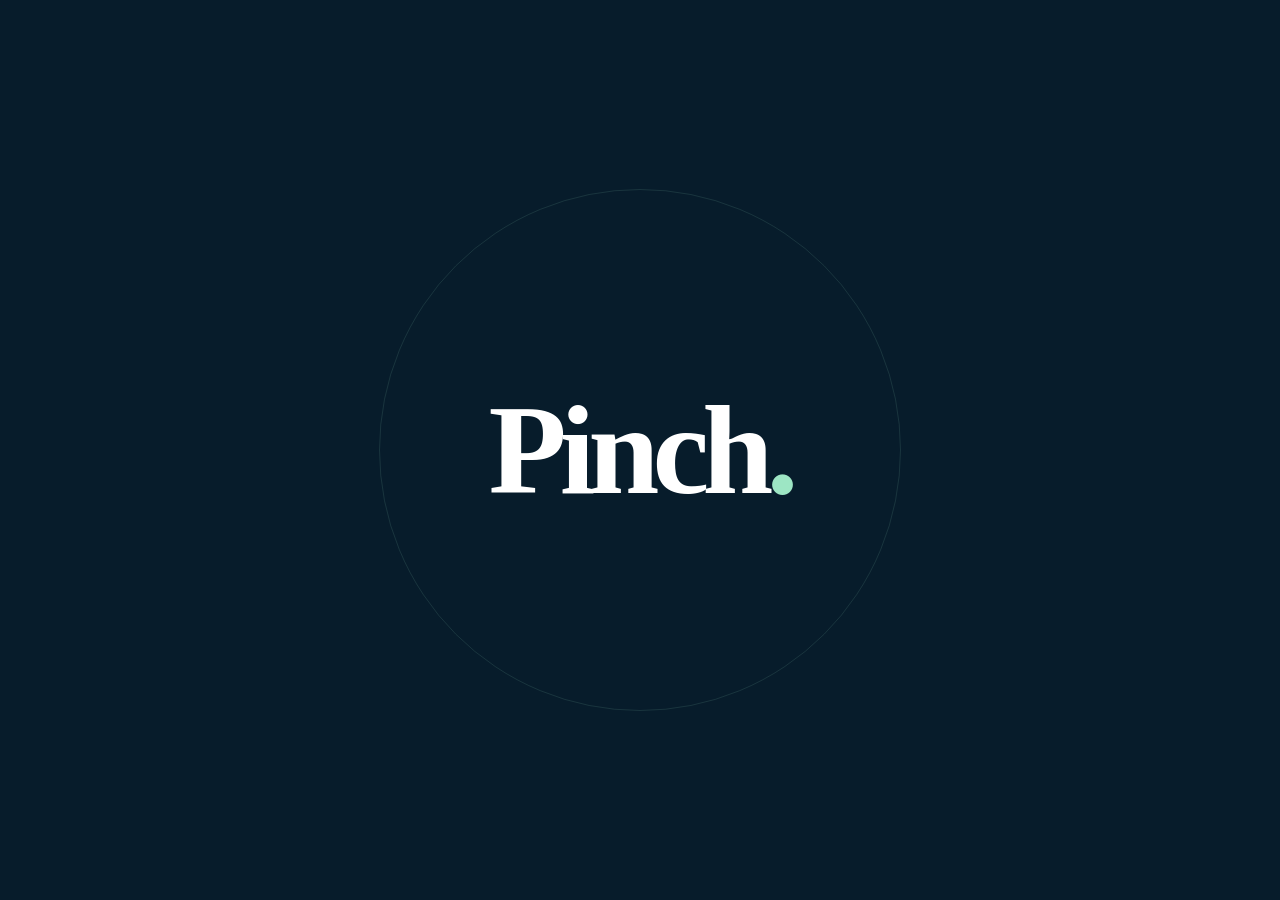
==== commit 22aed461: "Simplify overview and split detail pages" ====
--- a/index.html
+++ b/index.html
@@ -3,318 +3,143 @@
   <head>
     <meta charset="UTF-8" />
     <meta name="viewport" content="width=device-width, initial-scale=1.0" />
-    <meta
-      name="description"
-      content="Pinch helps college students understand their money, track connected accounts, and build SMART financial goals."
-    />
+    <meta name="description" content="A simple overview of your accounts in Pinch." />
     <meta name="theme-color" content="#102a43" />
-    <title>Pinch. — Student money, made clearer</title>
+    <title>Overview — Pinch.</title>
     <link rel="stylesheet" href="styles.css" />
   </head>
-  <body>
-    <a class="skip-link" href="#main-content">Skip to dashboard</a>
+  <body data-page="overview">
+    <a class="skip-link" href="#main-content">Skip to content</a>
 
     <div class="loader" id="loader" aria-label="Loading Pinch." role="status">
       <div class="loader-word" aria-hidden="true">
-        <span>P</span><span>i</span><span>n</span><span>c</span><span>h</span><span class="loader-period">.</span>
+        <span>P</span><span>i</span><span>n</span><span>c</span><span>h</span><span class="accent">.</span>
       </div>
-      <p>Money clarity is loading</p>
     </div>
 
     <div class="app" id="app" aria-hidden="true">
       <aside class="sidebar">
-        <a class="wordmark" href="#" aria-label="Pinch. home">
-          <span class="wordmark-dot" aria-hidden="true"></span>
-          Pinch<span class="wordmark-period">.</span>
+        <a class="wordmark" href="index.html" aria-label="Pinch. overview">
+          <span class="brand-mark" aria-hidden="true"></span>
+          <span>Pinch<span class="accent">.</span></span>
         </a>
 
         <nav class="sidebar-nav" aria-label="Primary navigation">
-          <p class="nav-label">Your space</p>
-          <a class="nav-link is-active" href="#overview" aria-current="page">
-            <span class="nav-symbol" aria-hidden="true">⌂</span>
-            Overview
-          </a>
-          <a class="nav-link" href="#accounts">
-            <span class="nav-symbol" aria-hidden="true">▣</span>
-            Accounts
-          </a>
-          <a class="nav-link" href="#goals">
-            <span class="nav-symbol" aria-hidden="true">◎</span>
-            SMART goals
-          </a>
-          <a class="nav-link" href="#activity">
-            <span class="nav-symbol" aria-hidden="true">↕</span>
-            Activity
-          </a>
+          <a class="nav-link is-active" href="index.html" aria-current="page"><span aria-hidden="true">⌂</span>Overview</a>
+          <a class="nav-link" href="accounts.html"><span aria-hidden="true">▣</span>Accounts</a>
+          <a class="nav-link" href="goals.html"><span aria-hidden="true">◎</span>Goals</a>
+          <a class="nav-link" href="activity.html"><span aria-hidden="true">↕</span>Activity</a>
         </nav>
 
-        <article class="sidebar-callout">
-          <div class="callout-icon" aria-hidden="true">✦</div>
-          <p class="eyebrow light">Weekly check-in</p>
-          <h2>You’re $24 under your dining plan.</h2>
-          <button type="button" id="review-spending">Review spending <span aria-hidden="true">→</span></button>
-        </article>
-
-        <button class="student-profile" type="button" aria-label="Open profile settings">
+        <button class="profile" type="button" aria-label="Open profile settings">
           <span class="avatar">MS</span>
-          <span class="student-profile-copy">
-            <strong>Maya S.</strong>
-            <small>State University · 2028</small>
-          </span>
-          <span aria-hidden="true">•••</span>
+          <span><strong>Maya</strong><small>Student account</small></span>
+          <b aria-hidden="true">•••</b>
         </button>
       </aside>
 
       <div class="workspace">
         <header class="mobile-header">
-          <a class="wordmark" href="#" aria-label="Pinch. home">
-            <span class="wordmark-dot" aria-hidden="true"></span>
-            Pinch<span class="wordmark-period">.</span>
+          <a class="wordmark" href="index.html" aria-label="Pinch. overview">
+            <span class="brand-mark" aria-hidden="true"></span>
+            <span>Pinch<span class="accent">.</span></span>
           </a>
-          <button class="button button-primary button-small" type="button" data-open-transaction>
-            <span aria-hidden="true">＋</span> Add
-          </button>
+          <button class="button button-primary button-compact" type="button" data-open-transaction>＋ Add</button>
         </header>
 
-        <main id="main-content" tabindex="-1">
-          <section class="page-heading" id="overview">
+        <main id="main-content" class="content content-overview" tabindex="-1">
+          <header class="page-header">
             <div>
-              <p class="eyebrow" id="today-label">Sunday, October 18</p>
-              <h1>Good <span id="day-period">morning</span>, Maya.</h1>
-              <p>Here’s how your money is looking between classes.</p>
+              <h1>Overview</h1>
+              <p id="today-label">October 23, 2026</p>
             </div>
-            <div class="heading-actions">
-              <button class="icon-button notification-button" type="button" aria-label="Notifications">
-                <span aria-hidden="true">♢</span>
-                <i aria-hidden="true"></i>
-              </button>
-              <button class="button button-primary" type="button" data-open-transaction>
-                <span aria-hidden="true">＋</span> Add transaction
-              </button>
+            <div class="header-actions">
+              <button class="privacy-control" type="button" data-privacy-toggle aria-label="Hide balances" aria-pressed="false">Hide balances</button>
+              <button class="button button-primary" type="button" data-open-transaction>＋ Add transaction</button>
+            </div>
+          </header>
+
+          <section class="balance-summary" aria-labelledby="balance-heading">
+            <div>
+              <p id="balance-heading">Total balance</p>
+              <strong class="money private-money" id="total-balance">$2,846.20</strong>
+            </div>
+            <div class="summary-meta">
+              <span><i class="status-dot"></i>3 accounts</span>
+              <span>Updated now</span>
             </div>
           </section>
 
-          <section class="dashboard-grid" aria-label="Financial overview">
-            <article class="balance-card">
-              <div class="card-topline">
-                <div>
-                  <p class="eyebrow light">Total balance</p>
-                  <div class="balance-amount">
-                    <strong class="private-money" id="total-balance">$2,846.20</strong>
-                    <button class="privacy-button" id="privacy-button" type="button" aria-label="Hide money amounts" aria-pressed="false">
-                      <span aria-hidden="true">◉</span>
-                    </button>
-                  </div>
-                </div>
-                <span class="change-pill"><span aria-hidden="true">↗</span> 8.4%</span>
-              </div>
+          <section class="account-overview" aria-labelledby="accounts-heading">
+            <div class="section-heading">
+              <h2 id="accounts-heading">Your accounts</h2>
+              <a href="accounts.html">View all <span aria-hidden="true">→</span></a>
+            </div>
 
-              <p class="balance-note">Across 3 connected accounts</p>
+            <div class="account-card-grid">
+              <a class="account-card" href="accounts.html#checking">
+                <span class="account-symbol checking" aria-hidden="true">C</span>
+                <span class="account-card-copy"><strong>Campus Checking</strong><small>Checking · 2048</small></span>
+                <span class="account-card-side"><strong class="private-money" id="overview-checking">$1,486.20</strong><span aria-hidden="true">→</span></span>
+              </a>
+              <a class="account-card" href="accounts.html#savings">
+                <span class="account-symbol savings" aria-hidden="true">S</span>
+                <span class="account-card-copy"><strong>Student Savings</strong><small>Savings · 7712</small></span>
+                <span class="account-card-side"><strong class="private-money">$1,320.00</strong><span aria-hidden="true">→</span></span>
+              </a>
+              <a class="account-card" href="accounts.html#cash">
+                <span class="account-symbol cash" aria-hidden="true">$</span>
+                <span class="account-card-copy"><strong>Cash Wallet</strong><small>Manual account</small></span>
+                <span class="account-card-side"><strong class="private-money">$40.00</strong><span aria-hidden="true">→</span></span>
+              </a>
+            </div>
+          </section>
 
-              <div class="balance-breakdown">
-                <div>
-                  <span>Safe to spend</span>
-                  <strong class="private-money" id="safe-to-spend">$486.20</strong>
-                </div>
-                <div>
-                  <span>Set aside for goals</span>
-                  <strong class="private-money" id="goal-total">$1,120.00</strong>
-                </div>
-              </div>
-
-              <div class="balance-orbit orbit-a" aria-hidden="true"></div>
-              <div class="balance-orbit orbit-b" aria-hidden="true"></div>
-            </article>
-
-            <article class="panel spending-panel" id="activity">
-              <div class="panel-heading">
-                <div>
-                  <p class="eyebrow">Spending pulse</p>
-                  <h2 id="spending-title">This month</h2>
-                </div>
-                <label class="select-wrap">
-                  <span class="sr-only">Spending period</span>
-                  <select id="spending-period">
-                    <option value="week">Week</option>
-                    <option value="month" selected>Month</option>
-                    <option value="semester">Semester</option>
-                  </select>
-                </label>
-              </div>
-
-              <div class="spending-summary">
-                <strong class="private-money" id="spending-amount">$742.80</strong>
-                <span id="spending-comparison">12% less than last month</span>
-              </div>
-
-              <div class="bar-chart" id="spending-chart" role="img" aria-label="Monthly spending bar chart"></div>
-              <div class="chart-labels" id="chart-labels" aria-hidden="true"></div>
-            </article>
-
-            <article class="panel accounts-panel" id="accounts">
-              <div class="panel-heading">
-                <div>
-                  <p class="eyebrow">Connected accounts</p>
-                  <h2>Your banks</h2>
-                </div>
-                <button class="text-button" id="connect-account" type="button">Connect <span aria-hidden="true">＋</span></button>
-              </div>
-
-              <div class="account-list" id="account-list">
-                <div class="account-row">
-                  <span class="account-icon checking" aria-hidden="true">C</span>
-                  <div class="account-copy">
-                    <strong>Campus Checking</strong>
-                    <span>•••• 2048 · Updated now</span>
-                  </div>
-                  <strong class="private-money account-balance">$1,486.20</strong>
-                </div>
-                <div class="account-row">
-                  <span class="account-icon savings" aria-hidden="true">S</span>
-                  <div class="account-copy">
-                    <strong>Student Savings</strong>
-                    <span>•••• 7712 · Updated now</span>
-                  </div>
-                  <strong class="private-money account-balance">$1,320.00</strong>
-                </div>
-                <div class="account-row">
-                  <span class="account-icon cash" aria-hidden="true">$</span>
-                  <div class="account-copy">
-                    <strong>Cash wallet</strong>
-                    <span>Manually tracked</span>
-                  </div>
-                  <strong class="private-money account-balance">$40.00</strong>
-                </div>
-              </div>
-
-              <button class="account-footer" id="manage-accounts" type="button">
-                Manage connected accounts <span aria-hidden="true">→</span>
-              </button>
-            </article>
-
-            <article class="panel goals-panel" id="goals">
-              <div class="panel-heading">
-                <div>
-                  <p class="eyebrow">SMART goals</p>
-                  <h2>What you’re building</h2>
-                </div>
-                <button class="button button-secondary button-small" type="button" data-open-goal>
-                  <span aria-hidden="true">＋</span> New goal
-                </button>
-              </div>
-
-              <div class="goal-list" id="goal-list"></div>
-            </article>
-
-            <article class="panel insight-panel">
-              <div class="insight-symbol" aria-hidden="true">✦</div>
-              <div>
-                <p class="eyebrow">Pinch insight</p>
-                <h2>Your weekend spending is trending down.</h2>
-                <p>Keeping this pace could put an extra <strong class="private-money">$68</strong> toward your emergency fund this month.</p>
-              </div>
-              <button class="text-button" id="use-insight" type="button">Move $68 to goal <span aria-hidden="true">→</span></button>
-            </article>
+          <section class="overview-metrics" aria-label="Account summary">
+            <a href="activity.html">
+              <span>Safe to spend</span>
+              <strong class="private-money" id="safe-to-spend">$486.20</strong>
+            </a>
+            <a href="goals.html">
+              <span>In goals</span>
+              <strong class="private-money" id="goal-total">$1,120.00</strong>
+            </a>
+            <a href="activity.html">
+              <span>Spent this month</span>
+              <strong class="private-money" id="month-spent">$742.80</strong>
+            </a>
           </section>
         </main>
 
         <nav class="mobile-nav" aria-label="Mobile navigation">
-          <a class="mobile-nav-link is-active" href="#overview"><span aria-hidden="true">⌂</span>Home</a>
-          <a class="mobile-nav-link" href="#accounts"><span aria-hidden="true">▣</span>Accounts</a>
-          <a class="mobile-nav-link" href="#goals"><span aria-hidden="true">◎</span>Goals</a>
-          <a class="mobile-nav-link" href="#activity"><span aria-hidden="true">↕</span>Activity</a>
+          <a class="is-active" href="index.html" aria-current="page"><span aria-hidden="true">⌂</span>Overview</a>
+          <a href="accounts.html"><span aria-hidden="true">▣</span>Accounts</a>
+          <a href="goals.html"><span aria-hidden="true">◎</span>Goals</a>
+          <a href="activity.html"><span aria-hidden="true">↕</span>Activity</a>
         </nav>
       </div>
     </div>
 
     <dialog class="modal" id="transaction-modal" aria-labelledby="transaction-title">
-      <form id="transaction-form" method="dialog">
+      <form id="transaction-form">
         <div class="modal-heading">
-          <div>
-            <p class="eyebrow">Quick update</p>
-            <h2 id="transaction-title">Add a transaction</h2>
-          </div>
-          <button class="modal-close" type="button" data-close-modal aria-label="Close dialog">×</button>
+          <h2 id="transaction-title">Add transaction</h2>
+          <button type="button" data-close-modal aria-label="Close">×</button>
         </div>
-
-        <div class="segmented-control" aria-label="Transaction type">
-          <button class="segment is-active" type="button" data-transaction-type="expense">Money out</button>
-          <button class="segment" type="button" data-transaction-type="income">Money in</button>
+        <div class="type-switch" role="group" aria-label="Transaction type">
+          <button class="is-active" type="button" data-transaction-type="expense">Money out</button>
+          <button type="button" data-transaction-type="income">Money in</button>
         </div>
         <input id="transaction-type" type="hidden" value="expense" />
-
-        <label class="amount-input">
-          <span>Amount</span>
-          <div><b>$</b><input id="transaction-amount" type="number" min="0.01" step="0.01" placeholder="0.00" required /></div>
-        </label>
+        <label class="amount-field"><span>Amount</span><div><b>$</b><input id="transaction-amount" type="number" min="0.01" step="0.01" placeholder="0.00" required /></div></label>
+        <label><span>Description</span><input id="transaction-description" type="text" maxlength="50" placeholder="Coffee, books, paycheck..." required /></label>
         <div class="form-grid">
-          <label>
-            <span>Description</span>
-            <input id="transaction-description" type="text" maxlength="50" placeholder="Coffee, paycheck, books..." required />
-          </label>
-          <label>
-            <span>Category</span>
-            <select id="transaction-category">
-              <option>Food</option>
-              <option>School</option>
-              <option>Housing</option>
-              <option>Transport</option>
-              <option>Fun</option>
-              <option>Income</option>
-              <option>Other</option>
-            </select>
-          </label>
-        </div>
-        <label>
-          <span>Date</span>
-          <input id="transaction-date" type="date" required />
-        </label>
-        <div class="modal-actions">
-          <button class="button button-secondary" type="button" data-close-modal>Cancel</button>
-          <button class="button button-primary" type="submit">Save transaction</button>
-        </div>
-      </form>
-    </dialog>
-
-    <dialog class="modal goal-modal" id="goal-modal" aria-labelledby="goal-title">
-      <form id="goal-form" method="dialog">
-        <div class="modal-heading">
-          <div>
-            <p class="eyebrow">Plan with purpose</p>
-            <h2 id="goal-title">Create a SMART goal</h2>
-          </div>
-          <button class="modal-close" type="button" data-close-modal aria-label="Close dialog">×</button>
-        </div>
-
-        <p class="modal-intro">Make it specific, measurable, achievable, relevant, and time-bound.</p>
-        <label>
-          <span>What are you saving for?</span>
-          <input id="goal-name" type="text" maxlength="45" placeholder="Emergency fund" required />
-        </label>
-        <div class="form-grid">
-          <label>
-            <span>Target amount</span>
-            <input id="goal-target" type="number" min="25" step="25" placeholder="$500" required />
-          </label>
-          <label>
-            <span>Target date</span>
-            <input id="goal-date" type="date" required />
-          </label>
-        </div>
-        <label>
-          <span>Why does this matter?</span>
-          <input id="goal-reason" type="text" maxlength="70" placeholder="So an unexpected expense doesn’t derail my semester" required />
-        </label>
-        <div class="smart-checklist" aria-label="SMART goal checklist">
-          <span><i>S</i> Specific</span>
-          <span><i>M</i> Measurable</span>
-          <span><i>A</i> Achievable</span>
-          <span><i>R</i> Relevant</span>
-          <span><i>T</i> Time-bound</span>
+          <label><span>Category</span><select id="transaction-category"><option>Food</option><option>School</option><option>Housing</option><option>Transport</option><option>Fun</option><option>Income</option><option>Other</option></select></label>
+          <label><span>Date</span><input id="transaction-date" type="date" required /></label>
         </div>
         <div class="modal-actions">
           <button class="button button-secondary" type="button" data-close-modal>Cancel</button>
-          <button class="button button-primary" type="submit">Create goal</button>
+          <button class="button button-primary" type="submit">Save</button>
         </div>
       </form>
     </dialog>
--- a/styles.css
+++ b/styles.css
@@ -1,1413 +1,360 @@
 :root {
-  --purple-950: #071c2b;
-  --purple-900: #102a43;
-  --purple-850: #12364b;
-  --purple-800: #16495d;
-  --purple-700: #1f6673;
-  --purple-500: #4d919c;
-  --lavender-300: #a8d7d0;
-  --lavender-200: #cce6e0;
-  --lavender-100: #e2efec;
-  --lavender-50: #f1f6f4;
-  --cream: #fffaf1;
+  --midnight: #102a43;
+  --midnight-deep: #071c2b;
+  --ocean: #1f6673;
+  --mint: #9de6c4;
+  --mint-soft: #e2f2ed;
+  --coral: #ed7a75;
+  --sand: #fffaf1;
+  --surface: #ffffff;
+  --canvas: #f1f6f4;
   --ink: #15262d;
   --muted: #68777b;
   --line: #dbe5e1;
-  --lime: #9de6c4;
-  --lime-ink: #123b2b;
-  --orange: #f2a56f;
-  --rose: #ed7a75;
-  --blue: #63a8d5;
-  --white: #ffffff;
-  --shadow: 0 22px 55px rgba(7, 28, 43, 0.09);
-  --sidebar: 252px;
-  --radius-lg: 28px;
-  --radius-md: 18px;
-}
-
-* {
-  box-sizing: border-box;
-}
-
-html {
-  scroll-behavior: smooth;
-}
+  --blue-soft: #dfeff1;
+  --shadow: 0 18px 45px rgba(7, 28, 43, 0.07);
+  --sidebar-width: 224px;
+}
+
+* { box-sizing: border-box; }
+html { scroll-behavior: smooth; }
 
 body {
   min-width: 320px;
   margin: 0;
-  background: var(--lavender-50);
+  background: var(--canvas);
   color: var(--ink);
   font-family: Inter, ui-sans-serif, -apple-system, BlinkMacSystemFont, "Segoe UI", sans-serif;
   -webkit-font-smoothing: antialiased;
 }
 
-button,
-input,
-select {
-  font: inherit;
-}
-
-button,
-a {
-  -webkit-tap-highlight-color: transparent;
-}
+button, input, select { font: inherit; }
+button, a { -webkit-tap-highlight-color: transparent; }
 
 button:focus-visible,
 a:focus-visible,
 input:focus-visible,
 select:focus-visible {
-  outline: 3px solid var(--orange);
+  outline: 3px solid var(--coral);
   outline-offset: 3px;
 }
 
 .skip-link {
   position: fixed;
   z-index: 200;
-  top: 12px;
-  left: 12px;
-  padding: 11px 15px;
-  border-radius: 12px;
-  background: var(--lime);
-  color: var(--purple-950);
+  top: 10px;
+  left: 10px;
+  padding: 10px 14px;
+  border-radius: 10px;
+  background: var(--mint);
+  color: var(--midnight-deep);
   font-weight: 800;
   text-decoration: none;
   transform: translateY(-150%);
 }
-
-.skip-link:focus {
-  transform: translateY(0);
-}
-
-.sr-only {
-  position: absolute;
-  width: 1px;
-  height: 1px;
-  padding: 0;
-  margin: -1px;
-  overflow: hidden;
-  clip: rect(0, 0, 0, 0);
-  white-space: nowrap;
-  border: 0;
-}
+.skip-link:focus { transform: translateY(0); }
 
 .loader {
   position: fixed;
   z-index: 150;
   inset: 0;
   display: grid;
-  align-content: center;
-  justify-items: center;
-  background:
-    radial-gradient(circle at 20% 18%, rgba(99, 168, 213, 0.19), transparent 32%),
-    radial-gradient(circle at 84% 78%, rgba(157, 230, 196, 0.14), transparent 31%),
-    var(--purple-950);
+  place-items: center;
+  background: var(--midnight-deep);
   color: white;
-  transition: opacity 500ms ease, visibility 500ms ease;
-}
-
-.loader::before,
+  transition: opacity 450ms ease, visibility 450ms ease;
+}
+
 .loader::after {
   content: "";
   position: absolute;
-  border: 1px solid rgba(255, 255, 255, 0.07);
+  width: min(55vw, 520px);
+  aspect-ratio: 1;
+  border: 1px solid rgba(157, 230, 196, 0.12);
   border-radius: 50%;
-}
-
-.loader::before {
-  width: min(72vw, 700px);
-  aspect-ratio: 1;
-  animation: orbit 15s linear infinite;
-}
-
-.loader::after {
-  width: min(48vw, 430px);
-  aspect-ratio: 1;
-  border-color: rgba(157, 230, 196, 0.15);
-  animation: orbit 10s linear infinite reverse;
-}
-
-.loader.is-hidden {
-  visibility: hidden;
-  opacity: 0;
-  pointer-events: none;
-}
-
-.loader-word {
-  position: relative;
-  z-index: 2;
-  display: flex;
-  gap: 2px;
-  font-family: Georgia, "Times New Roman", serif;
-  font-size: clamp(62px, 12vw, 132px);
-  font-weight: 600;
-  letter-spacing: -7px;
-  line-height: 1;
-}
-
-.loader-word span {
-  display: inline-block;
-  animation: letterRise 900ms cubic-bezier(0.16, 1, 0.3, 1) both;
-}
-
-.loader-word span:nth-child(2) { animation-delay: 80ms; }
-.loader-word span:nth-child(3) { animation-delay: 160ms; }
-.loader-word span:nth-child(4) { animation-delay: 240ms; }
-.loader-word span:nth-child(5) { animation-delay: 320ms; }
-.loader-word span:nth-child(6) { animation-delay: 400ms; }
-
-.loader-period,
-.wordmark-period {
-  color: var(--lime);
-}
-
-.wordmark-period {
-  margin-left: -5px;
-}
-
-.loader p {
-  position: relative;
-  z-index: 2;
-  margin: 22px 0 0;
-  color: var(--lavender-300);
-  font-size: 11px;
-  font-weight: 800;
-  letter-spacing: 1.7px;
-  text-transform: uppercase;
-  animation: fadeIn 800ms 500ms ease both;
-}
-
-@keyframes letterRise {
-  from { opacity: 0; transform: translateY(45px) rotate(5deg); }
-  to { opacity: 1; transform: translateY(0) rotate(0); }
-}
-
-@keyframes orbit {
-  to { transform: rotate(360deg); }
-}
-
-@keyframes fadeIn {
-  from { opacity: 0; }
-  to { opacity: 1; }
-}
-
-.app {
-  min-height: 100vh;
-  opacity: 0;
-  transition: opacity 450ms ease;
-}
-
-.app.is-ready {
-  opacity: 1;
-}
+  animation: rotate 12s linear infinite;
+}
+
+.loader.is-hidden { visibility: hidden; opacity: 0; pointer-events: none; }
+.loader-word { position: relative; z-index: 1; display: flex; font-family: Georgia, serif; font-size: clamp(68px, 12vw, 128px); font-weight: 600; letter-spacing: -7px; }
+.loader-word span { animation: rise 700ms cubic-bezier(.16,1,.3,1) both; }
+.loader-word span:nth-child(2) { animation-delay: 70ms; }
+.loader-word span:nth-child(3) { animation-delay: 140ms; }
+.loader-word span:nth-child(4) { animation-delay: 210ms; }
+.loader-word span:nth-child(5) { animation-delay: 280ms; }
+.loader-word span:nth-child(6) { animation-delay: 350ms; }
+
+@keyframes rise { from { opacity: 0; transform: translateY(35px); } to { opacity: 1; transform: translateY(0); } }
+@keyframes rotate { to { transform: rotate(360deg); } }
+
+.app { min-height: 100vh; opacity: 0; transition: opacity 350ms ease; }
+.app.is-ready { opacity: 1; }
+.accent { color: var(--mint); }
 
 .sidebar {
   position: fixed;
   z-index: 20;
   inset: 0 auto 0 0;
-  width: var(--sidebar);
+  width: var(--sidebar-width);
   display: flex;
   flex-direction: column;
-  padding: 32px 22px 24px;
-  overflow-y: auto;
-  background:
-    linear-gradient(155deg, rgba(59, 142, 157, 0.19), transparent 40%),
-    var(--purple-900);
+  padding: 30px 20px 22px;
+  background: var(--midnight);
   color: white;
 }
 
 .wordmark {
   display: inline-flex;
   align-items: center;
-  gap: 10px;
+  gap: 9px;
   color: inherit;
-  font-family: Georgia, "Times New Roman", serif;
-  font-size: 28px;
+  font-family: Georgia, serif;
+  font-size: 27px;
   font-weight: 700;
   letter-spacing: -1.4px;
   text-decoration: none;
 }
 
-.wordmark-dot {
+.brand-mark {
   position: relative;
-  width: 29px;
-  height: 29px;
+  width: 28px;
+  height: 28px;
+  flex: 0 0 auto;
   overflow: hidden;
-  border-radius: 50% 50% 50% 12%;
-  background: var(--lime);
-}
-
-.wordmark-dot::after {
-  content: "";
-  position: absolute;
-  width: 13px;
-  height: 13px;
-  top: 8px;
-  left: 8px;
-  border: 3px solid var(--purple-900);
-  border-right-color: transparent;
-  border-radius: 50%;
-}
-
-.sidebar-nav {
-  margin-top: 66px;
-}
-
-.nav-label,
-.eyebrow {
-  margin: 0;
-  color: var(--muted);
-  font-size: 10px;
-  font-weight: 850;
-  letter-spacing: 1.4px;
-  text-transform: uppercase;
-}
-
-.nav-label {
-  margin: 0 12px 12px;
-  color: #88aab0;
-}
-
-.eyebrow.light {
-  color: var(--lavender-300);
-}
-
-.nav-link {
+  border-radius: 50% 50% 50% 10px;
+  background: var(--mint);
+}
+.brand-mark::after { content: ""; position: absolute; width: 11px; height: 11px; top: 7px; left: 7px; border: 3px solid var(--midnight); border-right-color: transparent; border-radius: 50%; }
+
+.sidebar-nav { display: flex; flex-direction: column; gap: 5px; margin-top: 72px; }
+.nav-link { display: flex; align-items: center; gap: 12px; min-height: 45px; padding: 0 13px; border-radius: 12px; color: #adc5c9; font-size: 12px; font-weight: 750; text-decoration: none; transition: 150ms ease; }
+.nav-link > span { width: 21px; font-size: 18px; text-align: center; }
+.nav-link:hover { background: rgba(255,255,255,.07); color: white; }
+.nav-link.is-active { background: var(--mint); color: var(--midnight-deep); }
+
+.profile { display: flex; width: 100%; align-items: center; gap: 9px; margin-top: auto; padding: 7px 3px; border: 0; background: none; color: white; text-align: left; cursor: pointer; }
+.avatar { display: grid; width: 37px; height: 37px; flex: 0 0 auto; place-items: center; border-radius: 50%; background: var(--coral); color: #552420; font-size: 10px; font-weight: 900; }
+.profile > span:nth-child(2) { display: flex; min-width: 0; flex: 1; flex-direction: column; gap: 2px; }
+.profile strong { font-size: 11px; }
+.profile small { color: #88aab0; font-size: 9px; }
+.profile b { color: #88aab0; font-size: 10px; }
+
+.workspace { min-height: 100vh; margin-left: var(--sidebar-width); }
+.mobile-header, .mobile-nav { display: none; }
+
+.content { width: min(100%, 1120px); margin: 0 auto; padding: 50px clamp(26px, 5vw, 70px) 76px; outline: 0; }
+.content-overview { width: min(100%, 1040px); }
+
+.page-header { display: flex; align-items: flex-end; justify-content: space-between; gap: 22px; margin-bottom: 34px; }
+.page-header h1 { margin: 0; font-family: Georgia, serif; font-size: clamp(38px, 5vw, 56px); font-weight: 500; letter-spacing: -2px; line-height: 1; }
+.page-header p { margin: 8px 0 0; color: var(--muted); font-size: 11px; }
+.header-actions { display: flex; align-items: center; gap: 9px; }
+
+.button { display: inline-flex; min-height: 44px; align-items: center; justify-content: center; gap: 6px; padding: 0 16px; border-radius: 12px; font-size: 11px; font-weight: 850; cursor: pointer; transition: 150ms ease; }
+.button:hover { transform: translateY(-1px); }
+.button-primary { border: 1px solid var(--midnight); background: var(--midnight); color: white; box-shadow: 0 8px 20px rgba(16,42,67,.15); }
+.button-primary:hover { background: #16495d; }
+.button-secondary { border: 1px solid var(--line); background: white; color: var(--midnight); }
+.button-compact { min-height: 38px; padding: 0 12px; }
+.privacy-control { min-height: 42px; padding: 0 13px; border: 1px solid var(--line); border-radius: 11px; background: white; color: var(--muted); font-size: 10px; font-weight: 800; cursor: pointer; }
+
+.balance-summary {
   display: flex;
-  align-items: center;
-  gap: 12px;
-  margin: 4px 0;
-  padding: 12px 13px;
-  border-radius: 13px;
-  color: #b8ced2;
-  font-size: 13px;
-  font-weight: 750;
-  text-decoration: none;
-  transition: background 160ms ease, color 160ms ease, transform 160ms ease;
-}
-
-.nav-link:hover {
-  color: white;
-  background: rgba(255, 255, 255, 0.07);
-  transform: translateX(2px);
-}
-
-.nav-link.is-active {
-  background: var(--lime);
-  color: var(--purple-950);
-}
-
-.nav-symbol {
-  width: 23px;
-  font-size: 19px;
-  text-align: center;
-}
-
-.sidebar-callout {
-  position: relative;
-  margin-top: auto;
-  padding: 18px;
-  overflow: hidden;
-  border: 1px solid rgba(255, 255, 255, 0.09);
-  border-radius: 20px;
-  background: rgba(255, 255, 255, 0.055);
-}
-
-.sidebar-callout::after {
-  content: "";
-  position: absolute;
-  width: 110px;
-  height: 110px;
-  right: -62px;
-  bottom: -69px;
-  border: 18px solid rgba(157, 230, 196, 0.1);
-  border-radius: 50%;
-}
-
-.callout-icon {
-  display: grid;
-  width: 36px;
-  height: 36px;
-  margin-bottom: 20px;
-  place-items: center;
-  border-radius: 50%;
-  background: var(--lime);
-  color: var(--purple-950);
-}
-
-.sidebar-callout h2 {
-  margin: 8px 0 13px;
-  font-family: Georgia, serif;
-  font-size: 18px;
-  font-weight: 500;
-  line-height: 1.25;
-}
-
-.sidebar-callout button {
-  position: relative;
-  z-index: 1;
-  padding: 0;
-  border: 0;
-  background: none;
-  color: var(--lime);
-  font-size: 11px;
-  font-weight: 800;
-  cursor: pointer;
-}
-
-.student-profile {
-  display: flex;
-  width: 100%;
-  align-items: center;
-  gap: 10px;
-  margin-top: 17px;
-  padding: 7px 4px;
-  border: 0;
-  background: none;
-  color: white;
-  text-align: left;
-  cursor: pointer;
-}
-
-.avatar {
-  display: grid;
-  width: 38px;
-  height: 38px;
-  flex: 0 0 auto;
-  place-items: center;
-  border-radius: 50%;
-  background: var(--orange);
-  color: #542b19;
-  font-size: 11px;
-  font-weight: 900;
-}
-
-.student-profile-copy {
-  display: flex;
-  min-width: 0;
-  flex: 1;
-  flex-direction: column;
-  gap: 3px;
-}
-
-.student-profile-copy strong {
-  font-size: 12px;
-}
-
-.student-profile-copy small {
-  overflow: hidden;
-  color: #88aab0;
-  font-size: 9px;
-  text-overflow: ellipsis;
-  white-space: nowrap;
-}
-
-.workspace {
-  min-height: 100vh;
-  margin-left: var(--sidebar);
-}
-
-.mobile-header,
-.mobile-nav {
-  display: none;
-}
-
-#main-content {
-  max-width: 1500px;
-  margin: 0 auto;
-  padding: 48px clamp(28px, 4vw, 66px) 76px;
-  outline: none;
-}
-
-.page-heading {
-  display: flex;
+  min-height: 245px;
   align-items: flex-end;
   justify-content: space-between;
-  gap: 28px;
-  margin-bottom: 30px;
-}
-
-.page-heading h1 {
-  margin: 7px 0 4px;
-  font-family: Georgia, "Times New Roman", serif;
-  font-size: clamp(38px, 4vw, 57px);
-  font-weight: 500;
-  letter-spacing: -2.2px;
-  line-height: 1;
-}
-
-.page-heading > div:first-child > p:last-child {
-  margin: 11px 0 0;
-  color: var(--muted);
-  font-size: 13px;
-}
-
-.heading-actions {
-  display: flex;
-  align-items: center;
-  gap: 10px;
-}
-
-.button {
-  display: inline-flex;
-  min-height: 48px;
-  align-items: center;
-  justify-content: center;
-  gap: 7px;
-  padding: 0 18px;
-  border-radius: 14px;
-  font-size: 12px;
-  font-weight: 850;
-  cursor: pointer;
-  transition: transform 160ms ease, box-shadow 160ms ease, background 160ms ease;
-}
-
-.button:hover {
-  transform: translateY(-2px);
-}
-
-.button:active {
-  transform: translateY(0);
-}
-
-.button-primary {
-  border: 1px solid var(--purple-900);
-  background: var(--purple-900);
+  gap: 30px;
+  padding: 34px;
+  overflow: hidden;
+  border-radius: 26px;
+  background: var(--midnight);
   color: white;
-  box-shadow: 0 10px 25px rgba(16, 42, 67, 0.17);
-}
-
-.button-primary:hover {
-  background: var(--purple-800);
-  box-shadow: 0 14px 30px rgba(16, 42, 67, 0.24);
-}
-
-.button-secondary {
-  border: 1px solid var(--line);
-  background: white;
-  color: var(--purple-900);
-}
-
-.button-secondary:hover {
-  background: var(--lavender-50);
-}
-
-.button-small {
-  min-height: 39px;
-  padding: 0 13px;
-  border-radius: 11px;
-  font-size: 10px;
-}
-
-.icon-button {
-  position: relative;
-  display: grid;
-  width: 47px;
-  height: 47px;
-  place-items: center;
-  border: 1px solid var(--line);
-  border-radius: 14px;
-  background: white;
-  color: var(--purple-800);
-  cursor: pointer;
-}
-
-.notification-button i {
-  position: absolute;
-  width: 7px;
-  height: 7px;
-  top: 10px;
-  right: 10px;
-  border: 2px solid white;
-  border-radius: 50%;
-  background: var(--rose);
-}
-
-.dashboard-grid {
-  display: grid;
-  grid-template-columns: minmax(0, 1.15fr) minmax(320px, 0.85fr);
-  gap: 18px;
-}
-
-.panel,
-.balance-card {
-  border-radius: var(--radius-lg);
   box-shadow: var(--shadow);
 }
-
-.panel {
-  padding: 25px;
-  border: 1px solid rgba(16, 42, 67, 0.07);
-  background: rgba(255, 255, 255, 0.92);
-}
-
-.panel-heading,
-.card-topline {
-  display: flex;
-  align-items: flex-start;
-  justify-content: space-between;
-  gap: 16px;
-}
-
-.panel h2 {
-  margin: 6px 0 0;
-  font-family: Georgia, serif;
-  font-size: 25px;
-  font-weight: 500;
-  letter-spacing: -0.7px;
-}
-
-.balance-card {
-  position: relative;
-  min-height: 320px;
-  overflow: hidden;
-  padding: 29px;
-  background:
-    linear-gradient(140deg, rgba(50, 132, 150, 0.24), transparent 45%),
-    var(--purple-900);
-  color: white;
-}
-
-.balance-card .eyebrow {
-  color: var(--lavender-300);
-}
-
-.balance-amount {
-  position: relative;
-  z-index: 2;
-  display: flex;
-  align-items: center;
-  gap: 12px;
-  margin-top: 14px;
-}
-
-.balance-amount strong {
-  font-family: Georgia, serif;
-  font-size: clamp(45px, 5vw, 68px);
-  font-weight: 500;
-  letter-spacing: -2.9px;
-  line-height: 0.95;
-}
-
-.privacy-button {
-  display: grid;
-  width: 32px;
-  height: 32px;
-  place-items: center;
-  border: 1px solid rgba(255, 255, 255, 0.15);
-  border-radius: 50%;
-  background: rgba(255, 255, 255, 0.06);
-  color: #b9cfd3;
-  cursor: pointer;
-}
-
-.change-pill {
-  position: relative;
-  z-index: 2;
-  padding: 7px 10px;
-  border-radius: 999px;
-  background: var(--lime);
-  color: var(--lime-ink);
-  font-size: 10px;
-  font-weight: 900;
-}
-
-.balance-note {
-  position: relative;
-  z-index: 2;
-  margin: 12px 0 50px;
-  color: #91abb0;
-  font-size: 11px;
-}
-
-.balance-breakdown {
-  position: relative;
-  z-index: 2;
-  display: grid;
-  grid-template-columns: 1fr 1fr;
-  gap: 18px;
-  padding-top: 21px;
-  border-top: 1px solid rgba(255, 255, 255, 0.13);
-}
-
-.balance-breakdown div {
-  display: flex;
-  flex-direction: column;
-  gap: 7px;
-}
-
-.balance-breakdown span {
-  color: #91abb0;
-  font-size: 10px;
-}
-
-.balance-breakdown strong {
-  font-size: 15px;
-}
-
-.balance-orbit {
-  position: absolute;
-  border: 1px solid rgba(157, 230, 196, 0.14);
-  border-radius: 50%;
-}
-
-.orbit-a {
-  width: 360px;
-  height: 360px;
-  right: -210px;
-  bottom: -180px;
-}
-
-.orbit-b {
-  width: 210px;
-  height: 210px;
-  right: -92px;
-  bottom: -68px;
-  border-width: 28px;
-  border-color: rgba(157, 230, 196, 0.05);
-}
-
-.select-wrap select {
-  min-height: 34px;
-  padding: 0 29px 0 10px;
-  border: 1px solid var(--line);
-  border-radius: 10px;
-  background: var(--lavender-50);
-  color: var(--muted);
-  font-size: 10px;
-  font-weight: 800;
-  cursor: pointer;
-}
-
-.spending-summary {
-  display: flex;
-  align-items: baseline;
-  gap: 10px;
-  margin: 25px 0 18px;
-}
-
-.spending-summary strong {
-  font-family: Georgia, serif;
-  font-size: 33px;
-  font-weight: 500;
-  letter-spacing: -1px;
-}
-
-.spending-summary span {
-  color: #267057;
-  font-size: 9px;
-  font-weight: 800;
-}
-
-.bar-chart {
-  height: 116px;
-  display: flex;
-  align-items: flex-end;
-  justify-content: space-between;
-  gap: clamp(5px, 1.4vw, 12px);
-  padding: 8px 2px 0;
-  border-bottom: 1px solid var(--line);
-  background: repeating-linear-gradient(to bottom, transparent, transparent 35px, rgba(16, 73, 93, 0.06) 36px);
-}
-
-.chart-bar {
-  position: relative;
-  width: 100%;
-  max-width: 28px;
-  min-height: 5px;
-  border-radius: 7px 7px 2px 2px;
-  background: var(--lavender-200);
-  transform-origin: bottom;
-  animation: growBar 600ms ease both;
-  transition: background 160ms ease;
-}
-
-.chart-bar:hover,
-.chart-bar.is-highlighted {
-  background: var(--purple-700);
-}
-
-.chart-bar::after {
-  content: attr(data-value);
-  position: absolute;
-  left: 50%;
-  bottom: calc(100% + 7px);
-  padding: 4px 6px;
-  border-radius: 6px;
-  background: var(--purple-900);
-  color: white;
-  font-size: 8px;
-  opacity: 0;
-  pointer-events: none;
-  transform: translateX(-50%) translateY(3px);
-  transition: 150ms ease;
-}
-
-.chart-bar:hover::after,
-.chart-bar:focus::after {
-  opacity: 1;
-  transform: translateX(-50%) translateY(0);
-}
-
-@keyframes growBar {
-  from { transform: scaleY(0); }
-  to { transform: scaleY(1); }
-}
-
-.chart-labels {
-  display: flex;
-  justify-content: space-between;
-  gap: 7px;
-  padding-top: 8px;
-}
-
-.chart-labels span {
-  width: 100%;
-  max-width: 28px;
-  color: var(--muted);
-  font-size: 8px;
-  text-align: center;
-}
-
-.accounts-panel {
-  grid-row: span 2;
-}
-
-.text-button {
-  padding: 7px 0;
-  border: 0;
-  background: transparent;
-  color: var(--purple-700);
-  font-size: 10px;
-  font-weight: 850;
-  cursor: pointer;
-}
-
-.text-button:hover {
-  color: var(--purple-900);
-}
-
-.account-list {
-  margin-top: 23px;
-}
-
-.account-row {
-  display: grid;
-  grid-template-columns: 41px 1fr auto;
-  align-items: center;
-  gap: 12px;
-  padding: 15px 0;
-  border-bottom: 1px solid var(--line);
-}
-
-.account-icon {
-  display: grid;
-  width: 41px;
-  height: 41px;
-  place-items: center;
-  border-radius: 13px;
-  font-family: Georgia, serif;
-  font-weight: 800;
-}
-
-.account-icon.checking {
-  background: #dfeff1;
-  color: var(--purple-700);
-}
-
-.account-icon.savings {
-  background: #e1f3ea;
-  color: #267057;
-}
-
-.account-icon.cash {
-  background: #f8e7dc;
-  color: #9a542f;
-}
-
-.account-copy {
-  display: flex;
-  min-width: 0;
-  flex-direction: column;
-  gap: 4px;
-}
-
-.account-copy strong {
-  overflow: hidden;
-  font-size: 12px;
-  text-overflow: ellipsis;
-  white-space: nowrap;
-}
-
-.account-copy span {
-  color: var(--muted);
-  font-size: 9px;
-}
-
-.account-balance {
-  font-size: 12px;
-}
-
-.account-footer {
-  display: flex;
-  width: 100%;
-  align-items: center;
-  justify-content: space-between;
-  margin-top: 14px;
-  padding: 13px 14px;
-  border: 0;
-  border-radius: 12px;
-  background: var(--lavender-50);
-  color: var(--purple-700);
-  font-size: 10px;
-  font-weight: 800;
-  cursor: pointer;
-}
-
-.goals-panel {
-  min-height: 325px;
-}
-
-.goal-list {
-  display: grid;
-  grid-template-columns: repeat(2, minmax(0, 1fr));
-  gap: 12px;
-  margin-top: 22px;
-}
-
-.goal-card {
-  position: relative;
-  min-width: 0;
-  padding: 17px;
-  overflow: hidden;
-  border: 1px solid var(--line);
-  border-radius: 18px;
-  background: var(--lavender-50);
-}
-
-.goal-card::after {
-  content: "";
-  position: absolute;
-  width: 80px;
-  height: 80px;
-  right: -47px;
-  top: -49px;
-  border: 13px solid var(--goal-color);
-  border-radius: 50%;
-  opacity: 0.11;
-}
-
-.goal-card-top {
-  display: flex;
-  align-items: flex-start;
-  justify-content: space-between;
-  gap: 8px;
-}
-
-.goal-symbol {
-  display: grid;
-  width: 34px;
-  height: 34px;
-  place-items: center;
-  border-radius: 11px;
-  background: color-mix(in srgb, var(--goal-color) 18%, white);
-  color: var(--goal-color);
-  font-weight: 900;
-}
-
-.smart-badge {
-  padding: 5px 7px;
-  border-radius: 999px;
-  background: white;
-  color: var(--muted);
-  font-size: 7px;
-  font-weight: 900;
-  letter-spacing: 0.7px;
-}
-
-.goal-card h3 {
-  margin: 18px 0 5px;
-  overflow: hidden;
-  font-size: 13px;
-  text-overflow: ellipsis;
-  white-space: nowrap;
-}
-
-.goal-card > p {
-  min-height: 26px;
-  margin: 0 0 15px;
-  color: var(--muted);
-  font-size: 9px;
-  line-height: 1.45;
-}
-
-.goal-progress {
-  height: 6px;
-  overflow: hidden;
-  border-radius: 999px;
-  background: var(--lavender-200);
-}
-
-.goal-progress span {
-  display: block;
-  height: 100%;
-  border-radius: inherit;
-  background: var(--goal-color);
-}
-
-.goal-stats {
-  display: flex;
-  justify-content: space-between;
-  gap: 8px;
-  margin-top: 9px;
-  color: var(--muted);
-  font-size: 8px;
-}
-
-.goal-stats strong {
-  color: var(--ink);
-}
-
-.insight-panel {
-  position: relative;
-  display: grid;
-  grid-template-columns: 44px 1fr auto;
-  align-items: center;
-  gap: 16px;
-  grid-column: 1 / -1;
-  overflow: hidden;
-  background: #e2f2ed;
-}
-
-.insight-symbol {
-  display: grid;
-  width: 44px;
-  height: 44px;
-  place-items: center;
-  border-radius: 15px;
-  background: var(--lime);
-  color: var(--purple-900);
-}
-
-.insight-panel h2 {
-  margin-top: 4px;
-  font-size: 19px;
-}
-
-.insight-panel p:last-child {
-  margin: 5px 0 0;
-  color: #4d6e65;
-  font-size: 10px;
-  line-height: 1.5;
-}
-
-.private-money.is-private {
-  font-family: ui-monospace, SFMono-Regular, Menlo, monospace !important;
-  letter-spacing: 2px !important;
-}
-
-.modal {
-  width: min(555px, calc(100vw - 28px));
-  max-height: calc(100vh - 28px);
-  padding: 0;
-  overflow: auto;
-  border: 0;
-  border-radius: 26px;
-  background: var(--cream);
-  color: var(--ink);
-  box-shadow: 0 34px 110px rgba(7, 28, 43, 0.38);
-}
-
-.modal::backdrop {
-  background: rgba(7, 28, 43, 0.7);
-  backdrop-filter: blur(6px);
-}
-
-.modal form {
-  padding: 28px;
-}
-
-.modal-heading {
-  display: flex;
-  align-items: flex-start;
-  justify-content: space-between;
-  gap: 18px;
-}
-
-.modal-heading h2 {
-  margin: 6px 0 0;
-  font-family: Georgia, serif;
-  font-size: 31px;
-  font-weight: 500;
-  letter-spacing: -1px;
-}
-
-.modal-close {
-  width: 36px;
-  height: 36px;
-  flex: 0 0 auto;
-  border: 1px solid var(--line);
-  border-radius: 50%;
-  background: white;
-  color: var(--purple-900);
-  font-size: 24px;
-  line-height: 1;
-  cursor: pointer;
-}
-
-.modal label {
-  display: flex;
-  flex-direction: column;
-  gap: 7px;
-  margin-top: 16px;
-  color: var(--muted);
-  font-size: 10px;
-  font-weight: 800;
-}
-
-.modal input,
-.modal select {
-  width: 100%;
-  min-height: 45px;
-  padding: 0 12px;
-  border: 1px solid var(--line);
-  border-radius: 11px;
-  background: white;
-  color: var(--ink);
-  outline: none;
-}
-
-.modal input:focus,
-.modal select:focus {
-  border-color: var(--purple-700);
-  box-shadow: 0 0 0 3px rgba(31, 102, 115, 0.12);
-}
-
-.segmented-control {
-  display: grid;
-  grid-template-columns: 1fr 1fr;
-  gap: 5px;
-  margin: 24px 0 5px;
-  padding: 5px;
-  border-radius: 13px;
-  background: var(--lavender-100);
-}
-
-.segment {
-  min-height: 38px;
-  border: 0;
-  border-radius: 9px;
-  background: transparent;
-  color: var(--muted);
-  font-size: 10px;
-  font-weight: 850;
-  cursor: pointer;
-}
-
-.segment.is-active {
-  background: white;
-  color: var(--purple-900);
-  box-shadow: 0 4px 11px rgba(7, 28, 43, 0.09);
-}
-
-.amount-input > div {
-  display: flex;
-  align-items: center;
-  padding: 6px 13px;
-  border: 1px solid var(--line);
-  border-radius: 13px;
-  background: white;
-}
-
-.amount-input > div:focus-within {
-  border-color: var(--purple-700);
-  box-shadow: 0 0 0 3px rgba(31, 102, 115, 0.12);
-}
-
-.amount-input b {
-  color: var(--purple-700);
-  font-family: Georgia, serif;
-  font-size: 25px;
-}
-
-.amount-input input {
-  min-height: 49px;
-  padding-left: 8px;
-  border: 0;
-  box-shadow: none !important;
-  font-family: Georgia, serif;
-  font-size: 33px;
-}
-
-.form-grid {
-  display: grid;
-  grid-template-columns: 1.15fr 0.85fr;
-  gap: 13px;
-}
-
-.modal-actions {
-  display: flex;
-  justify-content: flex-end;
-  gap: 9px;
-  margin-top: 26px;
-}
-
-.modal-intro {
-  margin: 13px 0 3px;
-  color: var(--muted);
-  font-size: 11px;
-  line-height: 1.55;
-}
-
-.smart-checklist {
-  display: flex;
-  flex-wrap: wrap;
-  gap: 7px;
-  margin-top: 18px;
-}
-
-.smart-checklist span {
-  display: inline-flex;
-  align-items: center;
-  gap: 5px;
-  padding: 6px 8px;
-  border-radius: 999px;
-  background: var(--lavender-100);
-  color: var(--purple-700);
-  font-size: 8px;
-  font-weight: 800;
-}
-
-.smart-checklist i {
-  display: grid;
-  width: 16px;
-  height: 16px;
-  place-items: center;
-  border-radius: 50%;
-  background: var(--purple-900);
-  color: white;
-  font-size: 7px;
-  font-style: normal;
-}
-
-.toast {
-  position: fixed;
-  z-index: 180;
-  right: 24px;
-  bottom: 24px;
-  max-width: calc(100vw - 48px);
-  padding: 13px 17px;
-  border-radius: 12px;
-  background: var(--purple-950);
-  color: white;
-  font-size: 11px;
-  font-weight: 750;
-  box-shadow: 0 18px 45px rgba(7, 28, 43, 0.3);
-  opacity: 0;
-  pointer-events: none;
-  transform: translateY(14px);
-  transition: 200ms ease;
-}
-
-.toast.is-visible {
-  opacity: 1;
-  transform: translateY(0);
-}
-
-@media (max-width: 1120px) {
-  .dashboard-grid {
-    grid-template-columns: 1fr;
-  }
-
-  .accounts-panel {
-    grid-row: auto;
-  }
-
-  .insight-panel {
-    grid-column: auto;
-  }
-}
-
-@media (max-width: 780px) {
-  :root {
-    --radius-lg: 23px;
-  }
-
-  .sidebar {
-    display: none;
-  }
-
-  .workspace {
-    margin-left: 0;
-    padding-bottom: 79px;
-  }
-
-  .mobile-header {
-    position: sticky;
-    z-index: 20;
-    top: 0;
-    display: flex;
-    align-items: center;
-    justify-content: space-between;
-    padding: 13px 17px;
-    border-bottom: 1px solid rgba(7, 28, 43, 0.09);
-    background: rgba(241, 246, 244, 0.92);
-    color: var(--purple-900);
-    backdrop-filter: blur(15px);
-  }
-
-  .mobile-header .wordmark {
-    font-size: 23px;
-  }
-
-  .mobile-header .wordmark-dot {
-    width: 26px;
-    height: 26px;
-  }
-
-  .mobile-header .wordmark-dot::after {
-    width: 11px;
-    height: 11px;
-    top: 7px;
-    left: 7px;
-  }
-
-  #main-content {
-    padding: 27px 15px 42px;
-  }
-
-  .page-heading {
-    align-items: flex-start;
-    margin-bottom: 24px;
-  }
-
-  .page-heading h1 {
-    font-size: 39px;
-    letter-spacing: -1.6px;
-  }
-
-  .heading-actions {
-    display: none;
-  }
-
-  .panel,
-  .balance-card {
-    padding: 21px;
-  }
-
-  .balance-card {
-    min-height: 335px;
-  }
-
-  .balance-amount strong {
-    font-size: 48px;
-  }
-
-  .balance-note {
-    margin-bottom: 54px;
-  }
-
-  .goal-list {
-    grid-template-columns: 1fr;
-  }
-
-  .insight-panel {
-    grid-template-columns: 42px 1fr;
-  }
-
-  .insight-panel .text-button {
-    grid-column: 2;
-    justify-self: start;
-  }
-
-  .mobile-nav {
-    position: fixed;
-    z-index: 30;
-    right: 10px;
-    bottom: 9px;
-    left: 10px;
-    display: grid;
-    grid-template-columns: repeat(4, 1fr);
-    padding: 6px;
-    border: 1px solid rgba(255, 255, 255, 0.09);
-    border-radius: 18px;
-    background: rgba(16, 42, 67, 0.96);
-    box-shadow: 0 18px 45px rgba(7, 28, 43, 0.32);
-    backdrop-filter: blur(13px);
-  }
-
-  .mobile-nav-link {
-    display: flex;
-    min-height: 51px;
-    flex-direction: column;
-    align-items: center;
-    justify-content: center;
-    gap: 3px;
-    border-radius: 13px;
-    color: #adc5c9;
-    font-size: 8px;
-    font-weight: 800;
-    text-decoration: none;
-  }
-
-  .mobile-nav-link span {
-    font-size: 18px;
-  }
-
-  .mobile-nav-link.is-active {
-    background: var(--lime);
-    color: var(--purple-950);
-  }
-
-  .modal form {
-    padding: 23px 18px;
-  }
-
-  .form-grid {
-    grid-template-columns: 1fr;
-    gap: 0;
-  }
-}
-
-@media (max-width: 420px) {
-  .balance-amount strong {
-    font-size: 42px;
-  }
-
-  .balance-breakdown {
-    grid-template-columns: 1fr;
-  }
-
-  .balance-card {
-    min-height: 385px;
-  }
-
-  .balance-note {
-    margin-bottom: 38px;
-  }
-
-  .spending-summary {
-    align-items: flex-start;
-    flex-direction: column;
-    gap: 4px;
-  }
-
-  .account-row {
-    grid-template-columns: 38px 1fr;
-  }
-
-  .account-balance {
-    grid-column: 2;
-  }
+.balance-summary > div:first-child > p { margin: 0 0 13px; color: #91abb0; font-size: 11px; }
+.money { display: block; font-family: Georgia, serif; font-size: clamp(52px, 7vw, 76px); font-weight: 500; letter-spacing: -3px; line-height: 1; }
+.summary-meta { display: flex; flex-direction: column; align-items: flex-end; gap: 9px; color: #91abb0; font-size: 9px; }
+.summary-meta span { display: inline-flex; align-items: center; gap: 6px; }
+.status-dot { display: inline-block; width: 7px; height: 7px; border-radius: 50%; background: var(--mint); box-shadow: 0 0 0 4px rgba(157,230,196,.11); }
+
+.account-overview { margin-top: 35px; }
+.section-heading { display: flex; align-items: center; justify-content: space-between; gap: 15px; }
+.section-heading h2 { margin: 0; font-family: Georgia, serif; font-size: 24px; font-weight: 500; letter-spacing: -.6px; }
+.section-heading a { color: var(--ocean); font-size: 10px; font-weight: 850; text-decoration: none; }
+.section-heading select { min-height: 34px; padding: 0 9px; border: 1px solid var(--line); border-radius: 9px; background: white; color: var(--muted); font-size: 10px; font-weight: 750; }
+
+.account-card-grid { display: grid; grid-template-columns: repeat(3, minmax(0, 1fr)); gap: 13px; margin-top: 16px; }
+.account-card { display: grid; grid-template-columns: 42px 1fr; gap: 12px; min-width: 0; padding: 18px; border: 1px solid var(--line); border-radius: 18px; background: white; color: inherit; box-shadow: 0 10px 24px rgba(7,28,43,.035); text-decoration: none; transition: 160ms ease; }
+.account-card:hover { border-color: #9fbdbb; transform: translateY(-2px); box-shadow: var(--shadow); }
+.account-symbol { display: grid; width: 42px; height: 42px; place-items: center; border-radius: 13px; font-family: Georgia, serif; font-weight: 800; }
+.account-symbol.checking { background: var(--blue-soft); color: var(--ocean); }
+.account-symbol.savings { background: var(--mint-soft); color: #267057; }
+.account-symbol.cash { background: #f9e8dc; color: #99542f; }
+.account-card-copy { display: flex; min-width: 0; flex-direction: column; gap: 4px; }
+.account-card-copy strong { overflow: hidden; font-size: 11px; text-overflow: ellipsis; white-space: nowrap; }
+.account-card-copy small { color: var(--muted); font-size: 8px; }
+.account-card-side { display: flex; grid-column: 1 / -1; align-items: center; justify-content: space-between; gap: 8px; margin-top: 7px; }
+.account-card-side strong { font-family: Georgia, serif; font-size: 21px; font-weight: 500; }
+.account-card-side span { color: var(--ocean); }
+
+.overview-metrics { display: grid; grid-template-columns: repeat(3, 1fr); margin-top: 18px; overflow: hidden; border: 1px solid var(--line); border-radius: 17px; background: white; }
+.overview-metrics a { display: flex; flex-direction: column; gap: 6px; padding: 16px 18px; border-right: 1px solid var(--line); color: inherit; text-decoration: none; }
+.overview-metrics a:last-child { border-right: 0; }
+.overview-metrics span { color: var(--muted); font-size: 8px; }
+.overview-metrics strong { font-size: 13px; }
+
+.private-money.is-private { font-family: ui-monospace, SFMono-Regular, Menlo, monospace !important; letter-spacing: 2px !important; }
+
+.accounts-total { display: grid; grid-template-columns: 1fr auto; align-items: end; gap: 7px 20px; padding: 27px 29px; border-radius: 21px; background: var(--midnight); color: white; }
+.accounts-total > span { color: #91abb0; font-size: 10px; }
+.accounts-total .money { grid-row: 2; font-size: 43px; }
+.accounts-total small { grid-column: 2; grid-row: 2; color: #91abb0; font-size: 9px; }
+
+.detail-list { margin-top: 19px; overflow: hidden; border: 1px solid var(--line); border-radius: 20px; background: white; }
+.detail-account { display: grid; grid-template-columns: 44px minmax(150px, 1fr) minmax(95px, .55fr) minmax(85px, .45fr) 35px; align-items: center; gap: 14px; padding: 20px 22px; border-bottom: 1px solid var(--line); scroll-margin-top: 30px; }
+.detail-account:last-child { border-bottom: 0; }
+.detail-account-name h2 { margin: 0; font-size: 12px; }
+.detail-account-name p { margin: 4px 0 0; color: var(--muted); font-size: 8px; }
+.detail-account > div:not(.detail-account-name) { display: flex; flex-direction: column; gap: 5px; }
+.detail-account > div:not(.detail-account-name) span { color: var(--muted); font-size: 8px; }
+.detail-account > div:not(.detail-account-name) strong { font-size: 11px; }
+.detail-account > button { width: 34px; height: 34px; border: 1px solid var(--line); border-radius: 50%; background: white; color: var(--ocean); cursor: pointer; }
+.simple-panel { margin-top: 16px; padding: 18px 21px; border: 1px solid var(--line); border-radius: 16px; background: white; }
+.account-health { display: flex; align-items: center; justify-content: space-between; gap: 15px; }
+.account-health > div { display: flex; align-items: center; gap: 10px; }
+.account-health strong { font-size: 10px; }
+.account-health p { margin: 0; color: var(--muted); font-size: 9px; }
+
+.goal-summary, .activity-summary { display: grid; grid-template-columns: repeat(3, 1fr); overflow: hidden; border: 1px solid var(--line); border-radius: 18px; background: white; }
+.goal-summary > div, .activity-summary > div { display: flex; flex-direction: column; gap: 7px; padding: 19px 21px; border-right: 1px solid var(--line); }
+.goal-summary > div:last-child, .activity-summary > div:last-child { border-right: 0; }
+.goal-summary span, .activity-summary span { color: var(--muted); font-size: 8px; }
+.goal-summary strong, .activity-summary strong { font-size: 15px; }
+.positive { color: #267057; }
+
+.goal-detail-grid { display: grid; grid-template-columns: repeat(2, minmax(0, 1fr)); gap: 15px; margin-top: 18px; }
+.goal-detail-card { position: relative; padding: 23px; overflow: hidden; border: 1px solid var(--line); border-radius: 20px; background: white; }
+.goal-detail-card::after { content: ""; position: absolute; width: 105px; height: 105px; right: -65px; top: -65px; border: 17px solid var(--goal-color); border-radius: 50%; opacity: .1; }
+.goal-card-top { display: flex; align-items: center; justify-content: space-between; gap: 12px; }
+.goal-icon { display: grid; width: 38px; height: 38px; place-items: center; border-radius: 12px; background: color-mix(in srgb, var(--goal-color) 15%, white); color: var(--goal-color); font-weight: 900; }
+.smart-badge { padding: 5px 8px; border-radius: 999px; background: var(--canvas); color: var(--muted); font-size: 7px; font-weight: 900; letter-spacing: .8px; }
+.goal-detail-card h2 { margin: 20px 0 6px; font-family: Georgia, serif; font-size: 23px; font-weight: 500; }
+.goal-detail-card > p { min-height: 30px; margin: 0; color: var(--muted); font-size: 9px; line-height: 1.55; }
+.goal-progress { height: 7px; margin-top: 23px; overflow: hidden; border-radius: 999px; background: var(--line); }
+.goal-progress span { display: block; height: 100%; border-radius: inherit; background: var(--goal-color); }
+.goal-detail-stats { display: flex; justify-content: space-between; gap: 10px; margin-top: 10px; color: var(--muted); font-size: 8px; }
+.goal-detail-stats strong { color: var(--ink); }
+.smart-strip { display: flex; flex-wrap: wrap; gap: 9px; margin-top: 17px; padding: 15px; border-radius: 16px; background: var(--mint-soft); }
+.smart-strip span { display: inline-flex; align-items: center; gap: 6px; color: #49645e; font-size: 8px; font-weight: 800; }
+.smart-strip b { display: grid; width: 19px; height: 19px; place-items: center; border-radius: 50%; background: var(--midnight); color: white; font-size: 7px; }
+
+.activity-summary { margin-bottom: 17px; }
+.activity-layout { display: grid; grid-template-columns: minmax(260px, .72fr) minmax(380px, 1.28fr); gap: 16px; }
+.activity-chart-panel, .transaction-panel { padding: 23px; border: 1px solid var(--line); border-radius: 20px; background: white; }
+.chart-total { display: block; margin-top: 20px; font-family: Georgia, serif; font-size: 30px; font-weight: 500; }
+.bar-chart { height: 165px; display: flex; align-items: flex-end; justify-content: space-between; gap: 7px; margin-top: 18px; padding: 10px 3px 0; border-bottom: 1px solid var(--line); background: repeating-linear-gradient(to bottom, transparent, transparent 48px, rgba(16,73,93,.055) 49px); }
+.chart-bar { position: relative; width: 100%; max-width: 28px; min-height: 5px; border: 0; border-radius: 7px 7px 2px 2px; background: #cce6e0; transform-origin: bottom; animation: grow 500ms ease both; cursor: pointer; }
+.chart-bar.is-highlighted, .chart-bar:hover { background: var(--ocean); }
+.chart-bar::after { content: attr(data-value); position: absolute; left: 50%; bottom: calc(100% + 6px); padding: 4px 6px; border-radius: 5px; background: var(--midnight); color: white; font-size: 7px; opacity: 0; transform: translateX(-50%); }
+.chart-bar:hover::after, .chart-bar:focus::after { opacity: 1; }
+@keyframes grow { from { transform: scaleY(0); } to { transform: scaleY(1); } }
+.chart-labels { display: flex; justify-content: space-between; gap: 7px; padding: 8px 3px 0; }
+.chart-labels span { width: 100%; max-width: 28px; color: var(--muted); font-size: 7px; text-align: center; }
+.transaction-toolbar { display: flex; align-items: center; justify-content: space-between; gap: 12px; padding-bottom: 14px; border-bottom: 1px solid var(--line); }
+.filters { display: flex; gap: 5px; }
+.filters button { min-height: 31px; padding: 0 10px; border: 1px solid var(--line); border-radius: 999px; background: white; color: var(--muted); font-size: 8px; font-weight: 850; cursor: pointer; }
+.filters button.is-active { border-color: var(--midnight); background: var(--midnight); color: white; }
+.search { display: flex; align-items: center; gap: 6px; min-height: 33px; padding: 0 9px; border: 1px solid var(--line); border-radius: 9px; background: var(--canvas); }
+.search input { width: 100px; border: 0; outline: 0; background: transparent; color: var(--ink); font-size: 9px; }
+.transaction-list { margin-top: 5px; }
+.transaction-row { display: grid; grid-template-columns: 36px 1fr auto; align-items: center; gap: 11px; padding: 13px 0; border-bottom: 1px solid var(--line); }
+.transaction-row:last-child { border-bottom: 0; }
+.transaction-icon { display: grid; width: 36px; height: 36px; place-items: center; border-radius: 11px; background: var(--mint-soft); color: var(--ocean); font-size: 10px; font-weight: 900; }
+.transaction-icon.expense { background: #f9e8dc; color: #99542f; }
+.transaction-copy { display: flex; min-width: 0; flex-direction: column; gap: 3px; }
+.transaction-copy strong { overflow: hidden; font-size: 10px; text-overflow: ellipsis; white-space: nowrap; }
+.transaction-copy span { color: var(--muted); font-size: 7px; }
+.transaction-amount { font-size: 10px; }
+.transaction-amount.income { color: #267057; }
+.empty-state { padding: 40px 10px; color: var(--muted); font-size: 10px; text-align: center; }
+
+.modal { width: min(515px, calc(100vw - 28px)); max-height: calc(100vh - 28px); padding: 0; overflow: auto; border: 0; border-radius: 22px; background: var(--sand); color: var(--ink); box-shadow: 0 30px 90px rgba(7,28,43,.34); }
+.modal::backdrop { background: rgba(7,28,43,.7); backdrop-filter: blur(5px); }
+.modal form { padding: 25px; }
+.modal-heading { display: flex; align-items: center; justify-content: space-between; gap: 14px; }
+.modal-heading h2 { margin: 0; font-family: Georgia, serif; font-size: 28px; font-weight: 500; }
+.modal-heading > button { width: 34px; height: 34px; border: 1px solid var(--line); border-radius: 50%; background: white; color: var(--midnight); font-size: 22px; cursor: pointer; }
+.modal label { display: flex; flex-direction: column; gap: 6px; margin-top: 15px; color: var(--muted); font-size: 9px; font-weight: 800; }
+.modal input, .modal select { width: 100%; min-height: 43px; padding: 0 11px; border: 1px solid var(--line); border-radius: 10px; background: white; color: var(--ink); outline: 0; }
+.modal input:focus, .modal select:focus { border-color: var(--ocean); box-shadow: 0 0 0 3px rgba(31,102,115,.11); }
+.type-switch { display: grid; grid-template-columns: 1fr 1fr; gap: 4px; margin: 21px 0 4px; padding: 4px; border-radius: 11px; background: #e2efec; }
+.type-switch button { min-height: 35px; border: 0; border-radius: 8px; background: transparent; color: var(--muted); font-size: 9px; font-weight: 800; cursor: pointer; }
+.type-switch button.is-active { background: white; color: var(--midnight); box-shadow: 0 3px 9px rgba(7,28,43,.08); }
+.amount-field > div { display: flex; align-items: center; padding: 5px 11px; border: 1px solid var(--line); border-radius: 11px; background: white; }
+.amount-field > div:focus-within { border-color: var(--ocean); box-shadow: 0 0 0 3px rgba(31,102,115,.11); }
+.amount-field b { color: var(--ocean); font-family: Georgia, serif; font-size: 22px; }
+.amount-field input { min-height: 47px; padding-left: 7px; border: 0; box-shadow: none !important; font-family: Georgia, serif; font-size: 31px; }
+.form-grid { display: grid; grid-template-columns: 1fr 1fr; gap: 12px; }
+.modal-actions { display: flex; justify-content: flex-end; gap: 8px; margin-top: 24px; }
+
+.toast { position: fixed; z-index: 180; right: 22px; bottom: 22px; max-width: calc(100vw - 44px); padding: 12px 16px; border-radius: 11px; background: var(--midnight-deep); color: white; font-size: 10px; font-weight: 750; box-shadow: 0 16px 40px rgba(7,28,43,.28); opacity: 0; pointer-events: none; transform: translateY(12px); transition: 180ms ease; }
+.toast.is-visible { opacity: 1; transform: translateY(0); }
+
+@media (max-width: 980px) {
+  .account-card-grid { grid-template-columns: 1fr; }
+  .account-card { grid-template-columns: 42px 1fr auto; align-items: center; }
+  .account-card-side { grid-column: auto; margin: 0; gap: 14px; }
+  .activity-layout { grid-template-columns: 1fr; }
+}
+
+@media (max-width: 760px) {
+  .sidebar { display: none; }
+  .workspace { margin-left: 0; padding-bottom: 76px; }
+  .mobile-header { position: sticky; z-index: 20; top: 0; display: flex; align-items: center; justify-content: space-between; padding: 13px 16px; border-bottom: 1px solid rgba(7,28,43,.08); background: rgba(241,246,244,.93); color: var(--midnight); backdrop-filter: blur(14px); }
+  .mobile-header .wordmark { font-size: 23px; }
+  .mobile-header .brand-mark { width: 25px; height: 25px; }
+  .mobile-header .brand-mark::after { width: 9px; height: 9px; top: 6px; left: 6px; }
+  .content { padding: 29px 15px 42px; }
+  .page-header { align-items: flex-start; margin-bottom: 25px; }
+  .page-header h1 { font-size: 40px; }
+  .header-actions { display: none; }
+  .balance-summary { min-height: 260px; flex-direction: column; align-items: flex-start; justify-content: flex-end; padding: 24px; }
+  .money { font-size: 49px; letter-spacing: -2px; }
+  .summary-meta { flex-direction: row; align-items: center; }
+  .account-card-grid { grid-template-columns: 1fr; }
+  .account-card { grid-template-columns: 39px 1fr auto; padding: 16px; }
+  .account-symbol { width: 39px; height: 39px; }
+  .account-card-side { grid-column: auto; }
+  .account-card-side strong { font-size: 17px; }
+  .overview-metrics { grid-template-columns: 1fr; }
+  .overview-metrics a { flex-direction: row; align-items: center; justify-content: space-between; border-right: 0; border-bottom: 1px solid var(--line); }
+  .overview-metrics a:last-child { border-bottom: 0; }
+  .detail-account { grid-template-columns: 42px 1fr auto; }
+  .detail-account > div:not(.detail-account-name) { grid-column: 2; }
+  .detail-account > button { grid-column: 3; grid-row: 1; }
+  .accounts-total { grid-template-columns: 1fr; }
+  .accounts-total small { grid-column: 1; grid-row: 3; }
+  .goal-detail-grid { grid-template-columns: 1fr; }
+  .activity-summary, .goal-summary { grid-template-columns: 1fr 1fr 1fr; }
+  .transaction-toolbar { align-items: stretch; flex-direction: column; }
+  .search input { width: 100%; }
+  .mobile-nav { position: fixed; z-index: 30; right: 9px; bottom: 8px; left: 9px; display: grid; grid-template-columns: repeat(4, 1fr); padding: 5px; border-radius: 17px; background: rgba(16,42,67,.97); box-shadow: 0 17px 42px rgba(7,28,43,.3); }
+  .mobile-nav a { display: flex; min-height: 50px; flex-direction: column; align-items: center; justify-content: center; gap: 3px; border-radius: 12px; color: #adc5c9; font-size: 7px; font-weight: 800; text-decoration: none; }
+  .mobile-nav a span { font-size: 17px; }
+  .mobile-nav a.is-active { background: var(--mint); color: var(--midnight-deep); }
+  .modal form { padding: 22px 17px; }
+}
+
+@media (max-width: 470px) {
+  .account-card { grid-template-columns: 39px 1fr; }
+  .account-card-side { grid-column: 2; justify-content: space-between; }
+  .activity-summary, .goal-summary { grid-template-columns: 1fr; }
+  .activity-summary > div, .goal-summary > div { flex-direction: row; align-items: center; justify-content: space-between; border-right: 0; border-bottom: 1px solid var(--line); }
+  .activity-summary > div:last-child, .goal-summary > div:last-child { border-bottom: 0; }
+  .form-grid { grid-template-columns: 1fr; gap: 0; }
+  .account-health { align-items: flex-start; flex-direction: column; }
 }
 
 @media (prefers-reduced-motion: reduce) {
-  *,
-  *::before,
-  *::after {
-    scroll-behavior: auto !important;
-    animation-duration: 0.01ms !important;
-    animation-iteration-count: 1 !important;
-    transition-duration: 0.01ms !important;
-  }
-}
+  *, *::before, *::after { scroll-behavior: auto !important; animation-duration: .01ms !important; animation-iteration-count: 1 !important; transition-duration: .01ms !important; }
+}
